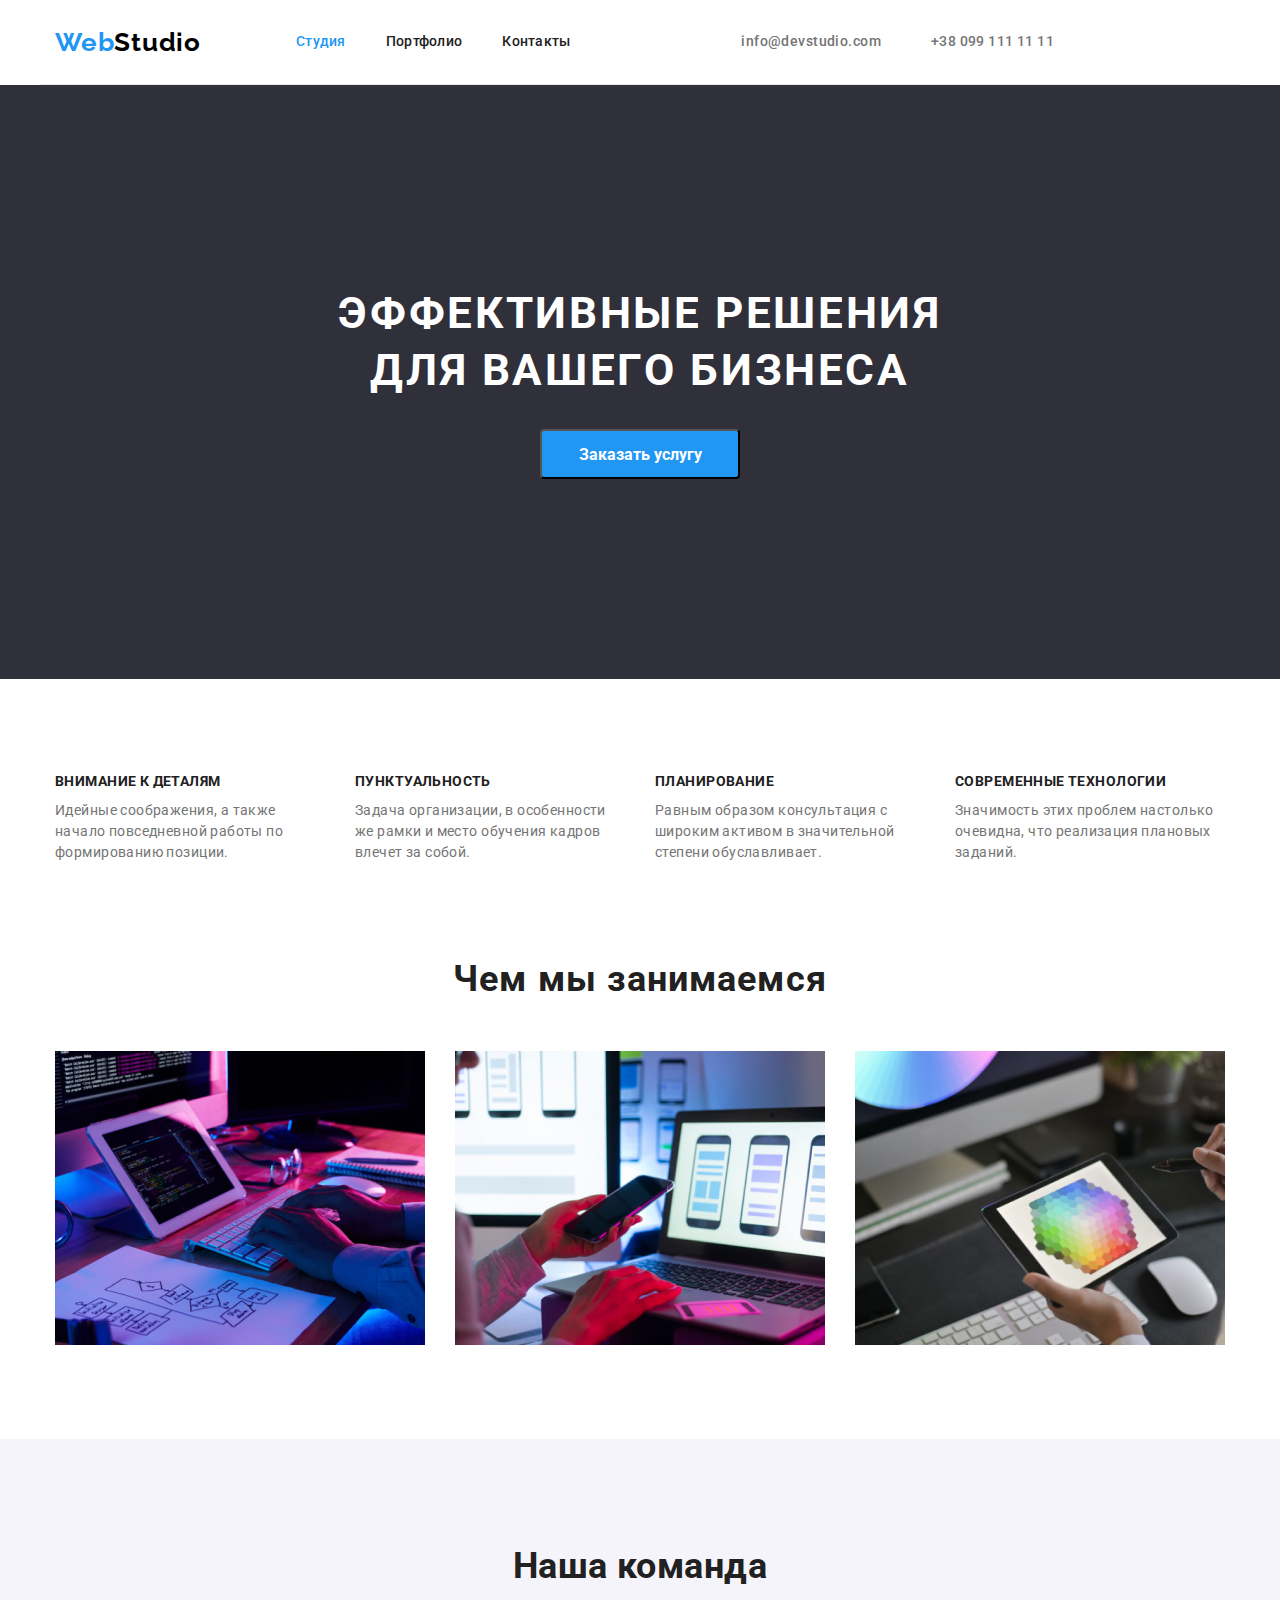
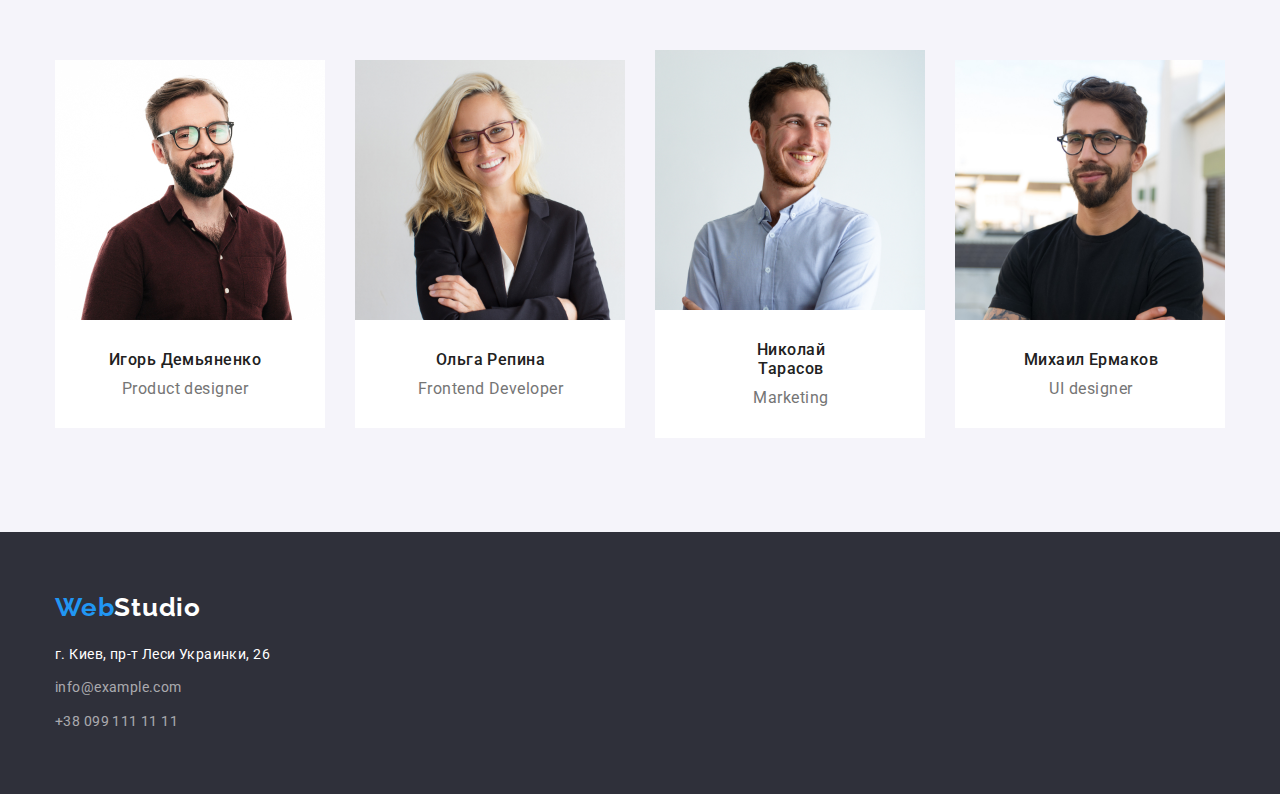
==== index.html @ 10aca10c "FILES" ====
<!DOCTYPE html>
<html lang="ru">
  <head>
    <meta charset="UTF-8" />
    <meta http-equiv="X-UA-Compatible" content="IE=edge" />
    <meta name="viewport" content="width=device-width, initial-scale=1.0" />
    <title>Homework 1</title>
    <link
      href="https://fonts.googleapis.com/css2?family=Raleway:wght@700&family=Roboto:wght@400;500;700;900&display=swap"
      rel="stylesheet"
    />
    <link
      rel="stylesheet"
      href="https://cdnjs.cloudflare.com/ajax/libs/modern-normalize/1.1.0/modern-normalize.min.css"
    />
    <link rel="stylesheet" href="./css/styles.css" />
  </head>

  <body class="page">
    <!--Шапка сайта-->
    <header class="page-header">
      <div class="container header-container">
        <nav class="nav">
          <a href="/" class="logoweb">Web<span class="logostudio">Studio</span></a>
          <ul class="nav-header">
            <li class="nav-item link"><a href="" class="nav-link current">Студия</a></li>
            <li class="nav-item link"><a href="./portfolio.html" class="nav-link">Портфолио</a></li>
            <li class="nav-item link"><a href="" class="nav-link">Контакты</a></li>
          </ul>
        </nav>
        <ul class="nav-container">
          <li class="nav-item-mail">
            <a href="mailto:info@devstudio.com" class="nav-email">info@devstudio.com</a>
          </li>
          <li class="nav-item-tel">
            <a href="tel:+380991111111" class="nav-number">+38 099 111 11 11</a>
          </li>
        </ul>
      </div>
    </header>
    <main>
      <!--<Баннер и кнопка для заказа услуги-->
      <section class="hero">
        <div class="container hero-container">
          <h1 class="hero-title">Эффективные решения для вашего бизнеса</h1>
          <button type="button" class="button-text button">Заказать услугу</button>
        </div>
      </section>

      <!--Наши преймущества-->
      <section class="our-advantages section">
        <div class="container">
          <h2 class="visually-hidden">Наши преймущества</h2>
          <ul class="our-advantages-list">
            <li class="advantages-list-item">
              <h3 class="advantages-title">Внимание к деталям</h3>
              <p>
                Идейные соображения, а также начало повседневной работы по формированию позиции.
              </p>
            </li>
            <li class="advantages-list-item">
              <h3 class="advantages-title">Пунктуальность</h3>
              <p>
                Задача организации, в особенности же рамки и место обучения кадров влечет за собой.
              </p>
            </li>
            <li class="advantages-list-item">
              <h3 class="advantages-title">Планирование</h3>
              <p>
                Равным образом консультация с широким активом в значительной степени обуславливает.
              </p>
            </li>
            <li class="advantages-list-item">
              <h3 class="advantages-title">Современные технологии</h3>
              <p>Значимость этих проблем настолько очевидна, что реализация плановых заданий.</p>
            </li>
          </ul>
        </div>
      </section>

      <!--Чем мы занимаемся-->
      <section class="whatdowedo">
        <div class="container container-whatdowedo">
          <h2 class="whatdowedo-title">Чем мы занимаемся</h2>
          <ul class="whatdowedo-list">
            <li class="whatdowedo-list-item">
              <img src="images/img.jpg" width="370" alt="A person typying on the laptop" />
            </li>
            <li class="whatdowedo-list-item">
              <img src="images/img2.jpg" width="370" alt="A preson looking up the phone" />
            </li>
            <li class="whatdowedo-list-item">
              <img src="images/img3.jpg" width="370" alt="A tablet with a picture" />
            </li>
          </ul>
        </div>
      </section>

      <!--НАША КОММАНДА-->
      <section class="our-team-section section">
        <div class="container">
          <h2 class="our-team-title">Наша команда</h2>
          <ul class="our-team-list">
            <li class="our-team-list-item">
              <img
                src="images/productdesigner.jpg"
                width="270"
                alt="Team member product designer"
              />
              <div class="our-team-list-content-first">
                <h3 class="our-team-members">Игорь Демьяненко</h3>
                <p class="our-team-position">Product designer</p>
              </div>
            </li>
            <li class="our-team-list-item">
              <img
                src="images/frontenddeveloper.jpg"
                width="270"
                alt="Team member Frontend developer"
              />
              <div class="our-team-list-content-second">
                <h3 class="our-team-members">Ольга Репина</h3>
                <p class="our-team-position">Frontend Developer</p>
              </div>
            </li>
            <li class="our-team-list-item">
              <img src="images/marketing.jpg" width="270" alt="Team member for marketing" />
              <div class="our-team-list-content-third">
                <h3 class="our-team-members">Николай Тарасов</h3>
                <p class="our-team-position">Marketing</p>
              </div>
            </li>
            <li class="our-team-list-item">
              <img src="images/uidesigner.jpg" width="270" alt="Team member ui designer" />
              <div class="our-team-list-content-fourth">
                <h3 class="our-team-members">Михаил Ермаков</h3>
                <p class="our-team-position">UI designer</p>
              </div>
            </li>
          </ul>
        </div>
      </section>
    </main>

    <!--Подвал страницы-->
    <footer class="footer">
      <div class="container">
        <a href="/" class="logoweb-footer">Web<span class="logostudiofooter">Studio</span></a>
        <address class="address">
          <p class="address-name">г. Киев, пр-т Леси Украинки, 26</p>
          <a class="address-mail link" href="mailto:info@example.com">info@example.com</a>
          <a class="address-tel link" href="tel:+380991111111">+38 099 111 11 11</a>
        </address>
      </div>
    </footer>
  </body>
</html>
---- css/styles.css ----
:root {
  --primary-text-color: #757575;
  --title-text-color: #212121;
  --accent-color: #2196f3;
  --primary-bg-color: white;
}

h1,
h2,
h3,
h4,
h5,
h6,
p {
  margin-top: 0;
  margin-bottom: 0;
}

ul,
ol {
  padding-left: 0;
  margin-top: 0;
  margin-bottom: 0;
}

.list {
  list-style: none;
}

.link {
  text-decoration: none;
  display: block;
}

img {
  display: block;
}
/* Цвет основного текста: #212121
Вторичный цвет  #757575 
цвет контактов rgba(255, 255, 255, 0.6)
белый цвет: #FFFFFF
акцентный цвет = #2196F3  */
/* цвет фона основной #FFFFFF
цвет фона вторичный #2F303A */
body {
  background-color: #ffffff;
  color: #212121;
  font-family: 'Roboto', sans-serif;
  letter-spacing: 0.03em;
  font-size: 14px;
  line-height: 1.71;
}

ul {
  list-style: none;
}
/* НАЧАЛО ШАПКИ И НАВИГАЦИИ НА САЙТЕ */
.page-header {
  color: var(--primary-bg-color);
}
.logoweb {
  text-decoration: none;
  color: #2196f3;
  font-family: 'Raleway';
  font-size: 26px;
  font-weight: 700;
  line-height: 1.19;
  letter-spacing: 0.03em;
  text-align: left;
  margin-right: 95px;
}

.logostudio {
  color: black;
  text-decoration: none;
  font-weight: 700;
  font-size: 26px;
  line-height: 1.34;
  letter-spacing: 0.03em;
}
.container {
  width: 1200px;
  margin: 0 auto;
  padding-left: 15px;
  padding-right: 15px;
}
.section {
  padding-top: 94px;
  padding-bottom: 94px;
}
.nav {
  display: flex;
  align-items: center;
}
.nav-header {
  display: flex;
  align-items: center;
}

.nav-item {
  padding-top: 30px;
  padding-bottom: 30px;
}
.header-container {
  border-bottom: 1px solid #ececec;
  margin: 0 auto;
}
.header-container {
  display: flex;
  align-items: center;
}

.nav-container {
  display: flex;
}
.nav-header a {
  text-decoration: none;
  color: var(--title-text-color);
  font-weight: 500;
  font-size: 14px;
  line-height: 1.2;
  letter-spacing: 0.02em;
}

.nav-link.current,
.nav-link:hover,
.nav-link:focus {
  color: var(--accent-color);
}
.nav-item:not(:last-child) {
  margin-right: 40px;
}

.nav-container {
  margin: 0 auto;
}
.nav-item-mail {
  margin-right: 50px;
}
.nav-email,
.nav-number {
  text-decoration: none;
  color: var(--primary-text-color);
  font-weight: 500;
}

.nav-email:focus,
.nav-email:hover {
  color: var(--accent-color);
}
.nav-number:focus,
.nav-number:hover {
  color: var(--accent-color);
}
/* ========== КОНЕЦ ШАПКИ И НАВИГАЦИИ НА САЙТЕ============ */

/*======= НАЧАЛО БАННЕРА НА ГЛАВНОЙ СТРАНИЦЕ ==========*/
.hero {
  background-color: #2f303a;
  padding-top: 200px;
  padding-bottom: 200px;
}
.hero-container {
  background-color: #2f303a;
  display: flex;
  align-items: center;
  flex-direction: column;
}
.hero-title {
  color: #ffffff;
  background-color: #2f303a;
  font-size: 44px;
  line-height: 1.3;
  text-align: center;
  letter-spacing: 0.06em;
  text-transform: uppercase;
  max-width: 670px;
  margin: 0 auto 30px;
}
.button {
  display: block;
  margin: 0 auto;
}
.button {
  border-radius: 4px;
  padding: 10px 32px;
  box-sizing: border-box;
  width: 200px;
  height: 50px;
  text-align: center;
}
.button,
.button-text {
  font-family: inherit;
  color: white;
  background-color: var(--accent-color);
  font-weight: bold;
  font-size: 16px;
  line-height: 1.8;
  cursor: pointer;
}

/* ==========КОНЕЦ БАННЕРА НА ГЛАВНОЙ СТРАНИЦЕ ==================*/

/*========= НАШИ ПРЕЙМУЩЕСТВА НАЧАЛО РАЗДЕЛА =================*/
.visually-hidden {
  position: absolute;
  width: 1px;
  height: 1px;
  margin: -1px;
  border: 0;
  padding: 0;
  white-space: nowrap;
  clip-path: inset(100%);
  clip: rect(0 0 0 0);
  overflow: hidden;
}

.our-advantages {
  display: flex;
  align-items: center;
  padding-bottom: 95px;
  padding-top: 95px;
}
.our-advantages-list {
  display: flex;
  align-items: center;
  margin-left: -30px;
  margin-top: -30px;
}
.advantages-list-item {
  width: calc((100% - 90px) / 4);
  margin-left: 30px;
  margin-top: 30px;
}
.advantages-list-item:last-child {
  margin-right: 0;
}

.advantages-title {
  margin-bottom: 10px;
  font-weight: bold;
  font-size: 14px;
  line-height: 1.14;
  letter-spacing: 0.03em;
  text-transform: uppercase;
}

.our-advantages-list p {
  font-size: 14px;
  line-height: 1.5;
  letter-spacing: 0.03em;
  color: var(--primary-text-color);
}
/* =========НАШИ ПРЕЙМУЩЕСТВА КОНЕЦ РАЗДЕЛА ===========*/

/* =====ЧЕМ МЫ ЗАНИМАЕМСЯ НА ГЛАВНОЙ СТРАНИЦЕ========= */
.whatdowedo {
  padding-bottom: 94px;
}
.whatdowedo-title {
  font-weight: 700;
  font-size: 36px;
  line-height: 1.2;
  letter-spacing: 0.03em;
}
.whatdowedo-title {
  text-align: center;
  margin: 0 auto;
  margin-bottom: 50px;
}

.whatdowedo-list {
  display: flex;
  align-items: center;
  margin-left: -30px;
  margin-top: -30px;
}
.whatdowedo-list-item {
  width: calc((100% - 60px) / 3);
  margin-left: 30px;
  margin-top: 30px;
}
/*========== ЧЕМ МЫ ЗАНИМАЕМСЯ КОНЕЦ =========*/

/*============== НАША КОММАНДА НАЧАЛО (НА ГЛАВНОЙ СТРАНИЦЕ)========== */
.our-team-section {
  background-color: #f5f4fa;
}
.our-team-title {
  text-align: center;
}
.our-team-title {
  color: #212121;
  font-style: normal;
  font-weight: bold;
  font-size: 36px;
  line-height: 1.85;
  margin-bottom: 50px;
}
.our-team-list {
  display: flex;
  align-items: center;
  margin-left: -30px;
  margin-top: -30px;
}
.our-team-list-item {
  width: calc((100% - 60px) / 4);
  margin-left: 30px;
  margin-top: 30px;
}
.our-team-members {
  font-weight: 500;
  font-size: 16px;
  line-height: 1.2;
  letter-spacing: 0.03em;
  margin-bottom: 10px;
}

.our-team-position {
  font-weight: normal;
  font-size: 16px;
  line-height: 1.2;
  letter-spacing: 0.03em;
  color: var(--primary-text-color);
}
.our-team-list-content-first,
.our-team-list-content-second,
.our-team-list-content-third,
.our-team-list-content-fourth {
  text-align: center;
  background-color: #ffffff;
}
.our-team-list-content-first {
  padding-top: 30px;
  padding-right: 60px;
  padding-bottom: 30px;
  padding-left: 50px;
}
.our-team-list-content-second {
  padding-top: 30px;
  padding-right: 61px;
  padding-bottom: 30px;
  padding-left: 62px;
}
.our-team-list-content-third {
  padding-top: 30px;
  padding-right: 65px;
  padding-bottom: 30px;
  padding-left: 67px;
}
.our-team-list-content-fourth {
  padding-top: 30px;
  padding-right: 65px;
  padding-bottom: 30px;
  padding-left: 67px;
}
/*  =======РАЗДЕЛ НАША КОМАНДА КОНЕЦ (НА ГЛАВНОЙ СТРАНИЦЕ)======== */

/* -=========ФИЛЬТР НА СТРАНИЦЕ ПОРТФОЛИО НАЧАЛО =========*/
.work-examples .button-text-examples {
  font-family: inherit;
  background-color: #f5f4fa;
  color: #212121;
  font-weight: 500;
  font-size: 16px;
  line-height: 1.62;
  letter-spacing: 0.03em;
}
.work-examples .button-text-examples:hover {
  background-color: var(--accent-color);
  color: white;
}

.work-examples-container {
  display: flex;
}
.work-examples-container {
  justify-content: center;
  margin-bottom: 50px;
}

.button-examples-item {
  display: block;
}

.button-examples-item:not(:last-child) {
  margin-right: 8px;
}
.button-text-examples {
  padding: 6px 22px;
  border-radius: 4px;
  color: #212121;
}

button {
  box-sizing: border-box;
}
.buttons-list,
.button-examples-item {
  display: block;
}

.button-web {
  padding: 73px 38px;
}
/* ============ ФИЛЬТР В ПОРТФОЛИО КОНЕЦ=========== */

/* =========ПРИМЕРЫ РАБОТ В ПОРТФОЛИО =========*/
.work-examples h2 {
  font-style: normal;
  font-weight: bold;
  font-size: 18px;
  line-height: 2;
}
.work-examples p {
  color: #757575;
  font-size: 16px;
  line-height: 1.8;
}

.work-examples-content {
  padding: 20px 30px;
  border-bottom: 1px solid #eeeeee;
  border-right: 1px solid #eeeeee;
  border-left: 1px solid #eeeeee;
}
.work-examples {
  display: flex;
  flex-wrap: wrap;
}
.work-examples-list-item {
  margin-right: 30px;
}
.work-examples-list-item:nth-child(3n + 3) {
  margin-right: 0;
}
.work-examples-list-item {
  margin-bottom: 30px;
}
.work-examples-list-item:nth-last-child(-n + 3) {
  margin-bottom: 0;
}
/* =========КОНЕЦ ПРИМЕРОВ РАБОТ В ПОРТФОЛИО============== */

/* =======ФУТЕР НА ГЛАВНОЙ СТРАНИЦУ И ПОРТФОЛИО======= */
.footer {
  background-color: #2f303a;
  font-style: normal;
  padding-top: 60px;
  padding-bottom: 60px;
}

.logoweb-footer {
  text-decoration: none;
  color: #2196f3;
  font-family: 'Raleway';
  font-size: 26px;
  font-weight: 700;
  line-height: 1.19;
  letter-spacing: 0.03em;
}
.logoweb-footer {
  margin-bottom: 20px;
}
.logostudiofooter {
  color: white;
  text-decoration: none;
  font-weight: 700;
  font-size: 26px;
  line-height: 35, 96px;
  letter-spacing: 0.03em;
}
.footer-list {
  list-style: none;
}
.address-name {
  max-width: 232px;
  color: white;
  font-style: normal;
  font-weight: normal;
  font-size: 14px;
  line-height: 1.71;
  margin-bottom: 10px;
}

.address-mail,
.address-tel {
  display: block;
}
.logoweb-footer {
  display: block;
}
.address-mail {
  margin-bottom: 10px;
}
.address-mail,
.address-tel {
  text-decoration: none;
  font-style: normal;
  color: rgba(255, 255, 255, 0.6);
  font-weight: 400;
  font-size: 14px;
  line-height: 1.71;
  letter-spacing: 0.03em;
}
/* =======КОНЕЦ ФУТЕРА======== */
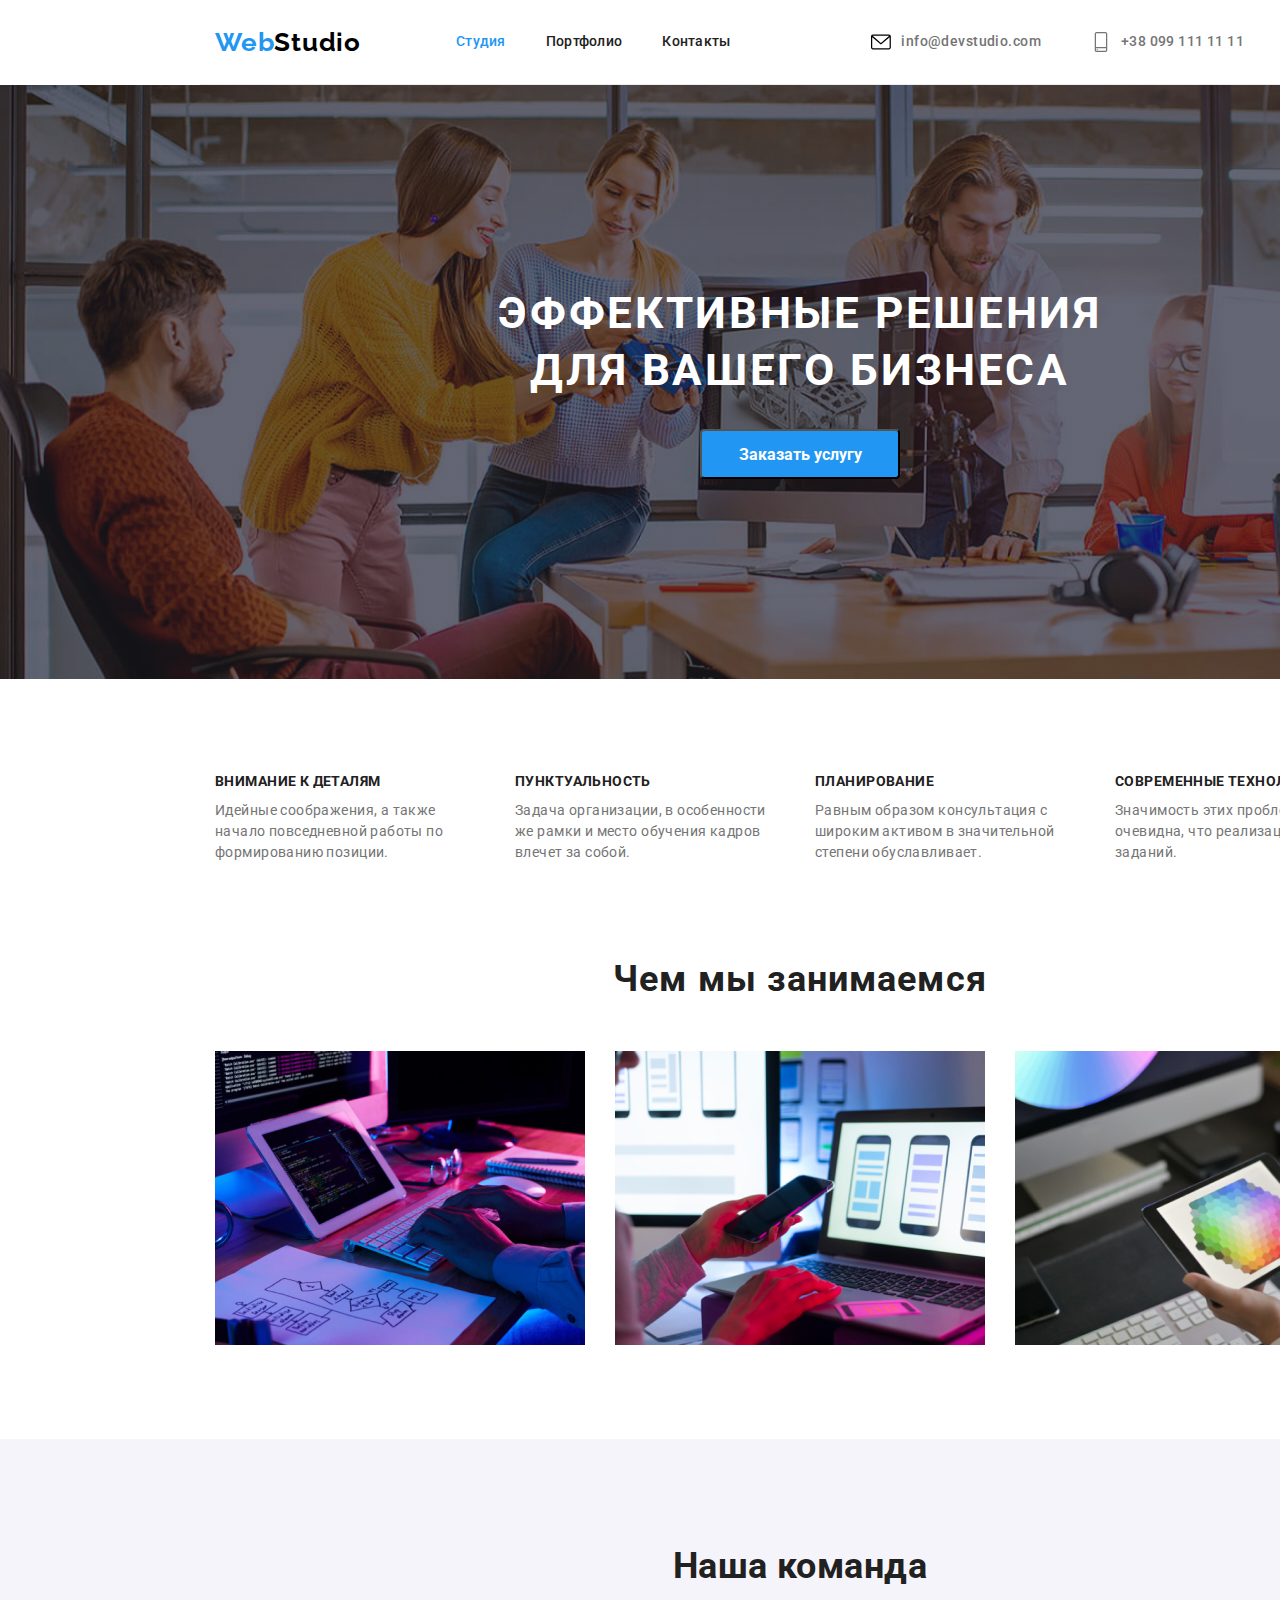
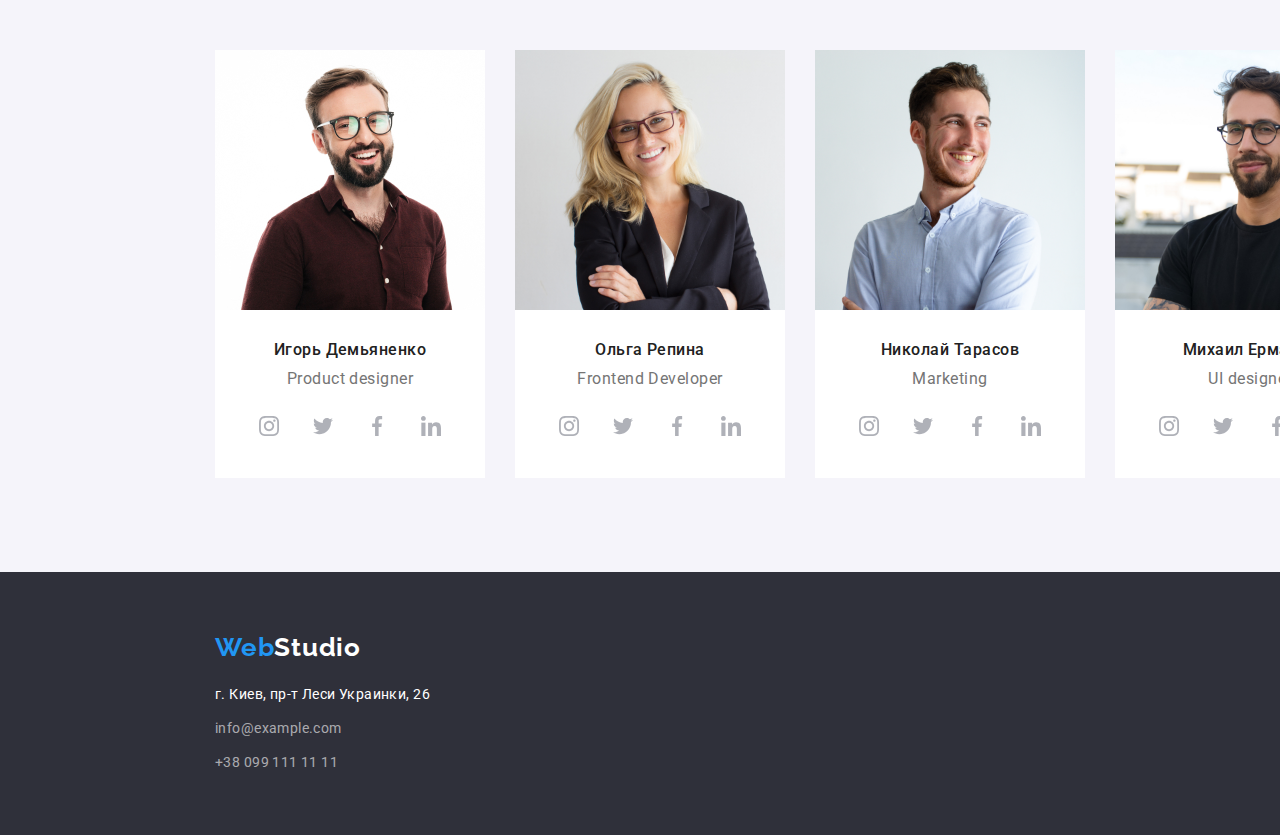
==== commit 3353a305: "first" ====
--- a/index.html
+++ b/index.html
@@ -30,9 +30,18 @@
         </nav>
         <ul class="nav-container">
           <li class="nav-item-mail">
+            <a href="" class="nav-mail-link link">
+              <svg class="nav-mail-icon" width="20" height="20">
+                <use href="./images/icons.svg#icon-envelope"></use>
+              </svg>
             <a href="mailto:info@devstudio.com" class="nav-email">info@devstudio.com</a>
           </li>
           <li class="nav-item-tel">
+            <a href="" class="nav-tel-link link">
+              <svg class="nav-tel-icon" width="20" height="20">
+                <use href="./images/icons.svg#icon-smartphone"></use>
+              </svg>
+            </a>
             <a href="tel:+380991111111" class="nav-number">+38 099 111 11 11</a>
           </li>
         </ul>
@@ -110,6 +119,36 @@
               <div class="our-team-list-content-first">
                 <h3 class="our-team-members">Игорь Демьяненко</h3>
                 <p class="our-team-position">Product designer</p>
+                <ul class="social-list list">
+                  <li class="social-list-items">
+                    <a href="" class="social-list-link link">
+                      <svg class="social-list-icon" width="20" height="20">
+                        <use href="./images/icons.svg#instagram"></use>
+                      </svg>
+                    </a>
+                  </li>
+                  <li class="social-list-items">
+                    <a href="" class="social-list-link link">
+                      <svg class="social-list-icon" width="20" height="20">
+                        <use href="./images/icons.svg#twitter"></use>
+                      </svg>
+                    </a>
+                  </li>
+                  <li class="social-list-items">
+                    <a href="" class="social-list-link link">
+                      <svg class="social-list-icon" width="20" height="20">
+                        <use href="./images/icons.svg#facebook"></use>
+                      </svg>
+                    </a>
+                  </li>
+                  <li class="social-list-items">
+                    <a href="" class="social-list-link link">
+                      <svg class="social-list-icon" width="20" height="20">
+                        <use href="./images/icons.svg#linkedin"></use>
+                      </svg>
+                    </a>
+                  </li>
+                </ul>
               </div>
             </li>
             <li class="our-team-list-item">
@@ -121,6 +160,36 @@
               <div class="our-team-list-content-second">
                 <h3 class="our-team-members">Ольга Репина</h3>
                 <p class="our-team-position">Frontend Developer</p>
+                <ul class="social-list list">
+                  <li class="social-list-items">
+                    <a href="" class="social-list-link link">
+                      <svg class="social-list-icon" width="20" height="20">
+                        <use href="./images/icons.svg#instagram"></use>
+                      </svg>
+                    </a>
+                  </li>
+                  <li class="social-list-items">
+                    <a href="" class="social-list-link link">
+                      <svg class="social-list-icon" width="20" height="20">
+                        <use href="./images/icons.svg#twitter"></use>
+                      </svg>
+                    </a>
+                  </li>
+                  <li class="social-list-items">
+                    <a href="" class="social-list-link link">
+                      <svg class="social-list-icon" width="20" height="20">
+                        <use href="./images/icons.svg#facebook"></use>
+                      </svg>
+                    </a>
+                  </li>
+                  <li class="social-list-items">
+                    <a href="" class="social-list-link link">
+                      <svg class="social-list-icon" width="20" height="20">
+                        <use href="./images/icons.svg#linkedin"></use>
+                      </svg>
+                    </a>
+                  </li>
+                </ul>
               </div>
             </li>
             <li class="our-team-list-item">
@@ -128,6 +197,36 @@
               <div class="our-team-list-content-third">
                 <h3 class="our-team-members">Николай Тарасов</h3>
                 <p class="our-team-position">Marketing</p>
+                <ul class="social-list list">
+                  <li class="social-list-items">
+                    <a href="" class="social-list-link link">
+                      <svg class="social-list-icon" width="20" height="20">
+                        <use href="./images/icons.svg#instagram"></use>
+                      </svg>
+                    </a>
+                  </li>
+                  <li class="social-list-items">
+                    <a href="" class="social-list-link link">
+                      <svg class="social-list-icon" width="20" height="20">
+                        <use href="./images/icons.svg#twitter"></use>
+                      </svg>
+                    </a>
+                  </li>
+                  <li class="social-list-items">
+                    <a href="" class="social-list-link link">
+                      <svg class="social-list-icon" width="20" height="20">
+                        <use href="./images/icons.svg#facebook"></use>
+                      </svg>
+                    </a>
+                  </li>
+                  <li class="social-list-items">
+                    <a href="" class="social-list-link link">
+                      <svg class="social-list-icon" width="20" height="20">
+                        <use href="./images/icons.svg#linkedin"></use>
+                      </svg>
+                    </a>
+                  </li>
+                </ul>
               </div>
             </li>
             <li class="our-team-list-item">
@@ -135,6 +234,36 @@
               <div class="our-team-list-content-fourth">
                 <h3 class="our-team-members">Михаил Ермаков</h3>
                 <p class="our-team-position">UI designer</p>
+                <ul class="social-list list">
+                  <li class="social-list-items">
+                    <a href="" class="social-list-link link">
+                      <svg class="social-list-icon" width="20" height="20">
+                        <use href="./images/icons.svg#instagram"></use>
+                      </svg>
+                    </a>
+                  </li>
+                  <li class="social-list-items">
+                    <a href="" class="social-list-link link">
+                      <svg class="social-list-icon" width="20" height="20">
+                        <use href="./images/icons.svg#twitter"></use>
+                      </svg>
+                    </a>
+                  </li>
+                  <li class="social-list-items">
+                    <a href="" class="social-list-link link">
+                      <svg class="social-list-icon" width="20" height="20">
+                        <use href="./images/icons.svg#facebook"></use>
+                      </svg>
+                    </a>
+                  </li>
+                  <li class="social-list-items">
+                    <a href="" class="social-list-link link">
+                      <svg class="social-list-icon" width="20" height="20">
+                        <use href="./images/icons.svg#linkedin"></use>
+                      </svg>
+                    </a>
+                  </li>
+                </ul>
               </div>
             </li>
           </ul>
--- a/css/styles.css
+++ b/css/styles.css
@@ -137,6 +137,34 @@
 .nav-item-mail {
   margin-right: 50px;
 }
+.nav-item-mail,
+.nav-item-tel {
+  display: flex;
+  align-items: center;
+}
+.nav-mail-link {
+  display: flex;
+  align-items: center;
+}
+.nav-tel-link {
+  display: flex;
+  align-items: center;
+}
+.nav-mail-link,
+.nav-tel-link {
+  margin-right: 10px;
+}
+
+.nav-mail-link:hover,
+.nav-tel-link:focus {
+  fill: var(--accent-color);
+}
+
+.nav-tel-icon,
+.nav-tel-icon {
+  fill: #757575;
+}
+
 .nav-email,
 .nav-number {
   text-decoration: none;
@@ -155,20 +183,26 @@
 /* ========== КОНЕЦ ШАПКИ И НАВИГАЦИИ НА САЙТЕ============ */
 
 /*======= НАЧАЛО БАННЕРА НА ГЛАВНОЙ СТРАНИЦЕ ==========*/
+.page {
+  width: 1600px;
+  margin: 0 auto;
+}
 .hero {
-  background-color: #2f303a;
+  background-color: #c4c4c4;
   padding-top: 200px;
   padding-bottom: 200px;
+  background-image: linear-gradient(rgba(47, 48, 58, 0.4), rgba(47, 48, 58, 0.4)),
+    url('../images/hero/herobackground.jpg');
+  background-size: cover;
 }
 .hero-container {
-  background-color: #2f303a;
   display: flex;
   align-items: center;
   flex-direction: column;
 }
 .hero-title {
   color: #ffffff;
-  background-color: #2f303a;
+
   font-size: 44px;
   line-height: 1.3;
   text-align: center;
@@ -323,6 +357,7 @@
   line-height: 1.2;
   letter-spacing: 0.03em;
   color: var(--primary-text-color);
+  margin-bottom: 16px;
 }
 .our-team-list-content-first,
 .our-team-list-content-second,
@@ -333,28 +368,54 @@
 }
 .our-team-list-content-first {
   padding-top: 30px;
-  padding-right: 60px;
+  padding-right: 32px;
   padding-bottom: 30px;
-  padding-left: 50px;
+  padding-left: 32px;
 }
 .our-team-list-content-second {
   padding-top: 30px;
-  padding-right: 61px;
+  padding-right: 32px;
   padding-bottom: 30px;
-  padding-left: 62px;
+  padding-left: 32px;
 }
 .our-team-list-content-third {
   padding-top: 30px;
-  padding-right: 65px;
+  padding-right: 32px;
   padding-bottom: 30px;
-  padding-left: 67px;
+  padding-left: 32px;
 }
 .our-team-list-content-fourth {
   padding-top: 30px;
-  padding-right: 65px;
+  padding-right: 32px;
   padding-bottom: 30px;
-  padding-left: 67px;
-}
+  padding-left: 32px;
+}
+.social-list-link:hover,
+.social-list-link:focus {
+  background-color: var(--accent-color);
+}
+.social-list-icon {
+  fill: #afb1b8;
+}
+.social-list-link:hover > .social-list-icon,
+.social-list-link:focus > .social-list-icon {
+  fill: white;
+}
+
+.social-list {
+  display: flex;
+  justify-content: space-between;
+}
+.social-list-link {
+  display: flex;
+  justify-content: center;
+  align-items: center;
+  width: 44px;
+  height: 44px;
+  border-radius: 50%;
+  background-color: var(--primary-bg-color);
+}
+
 /*  =======РАЗДЕЛ НАША КОМАНДА КОНЕЦ (НА ГЛАВНОЙ СТРАНИЦЕ)======== */
 
 /* -=========ФИЛЬТР НА СТРАНИЦЕ ПОРТФОЛИО НАЧАЛО =========*/
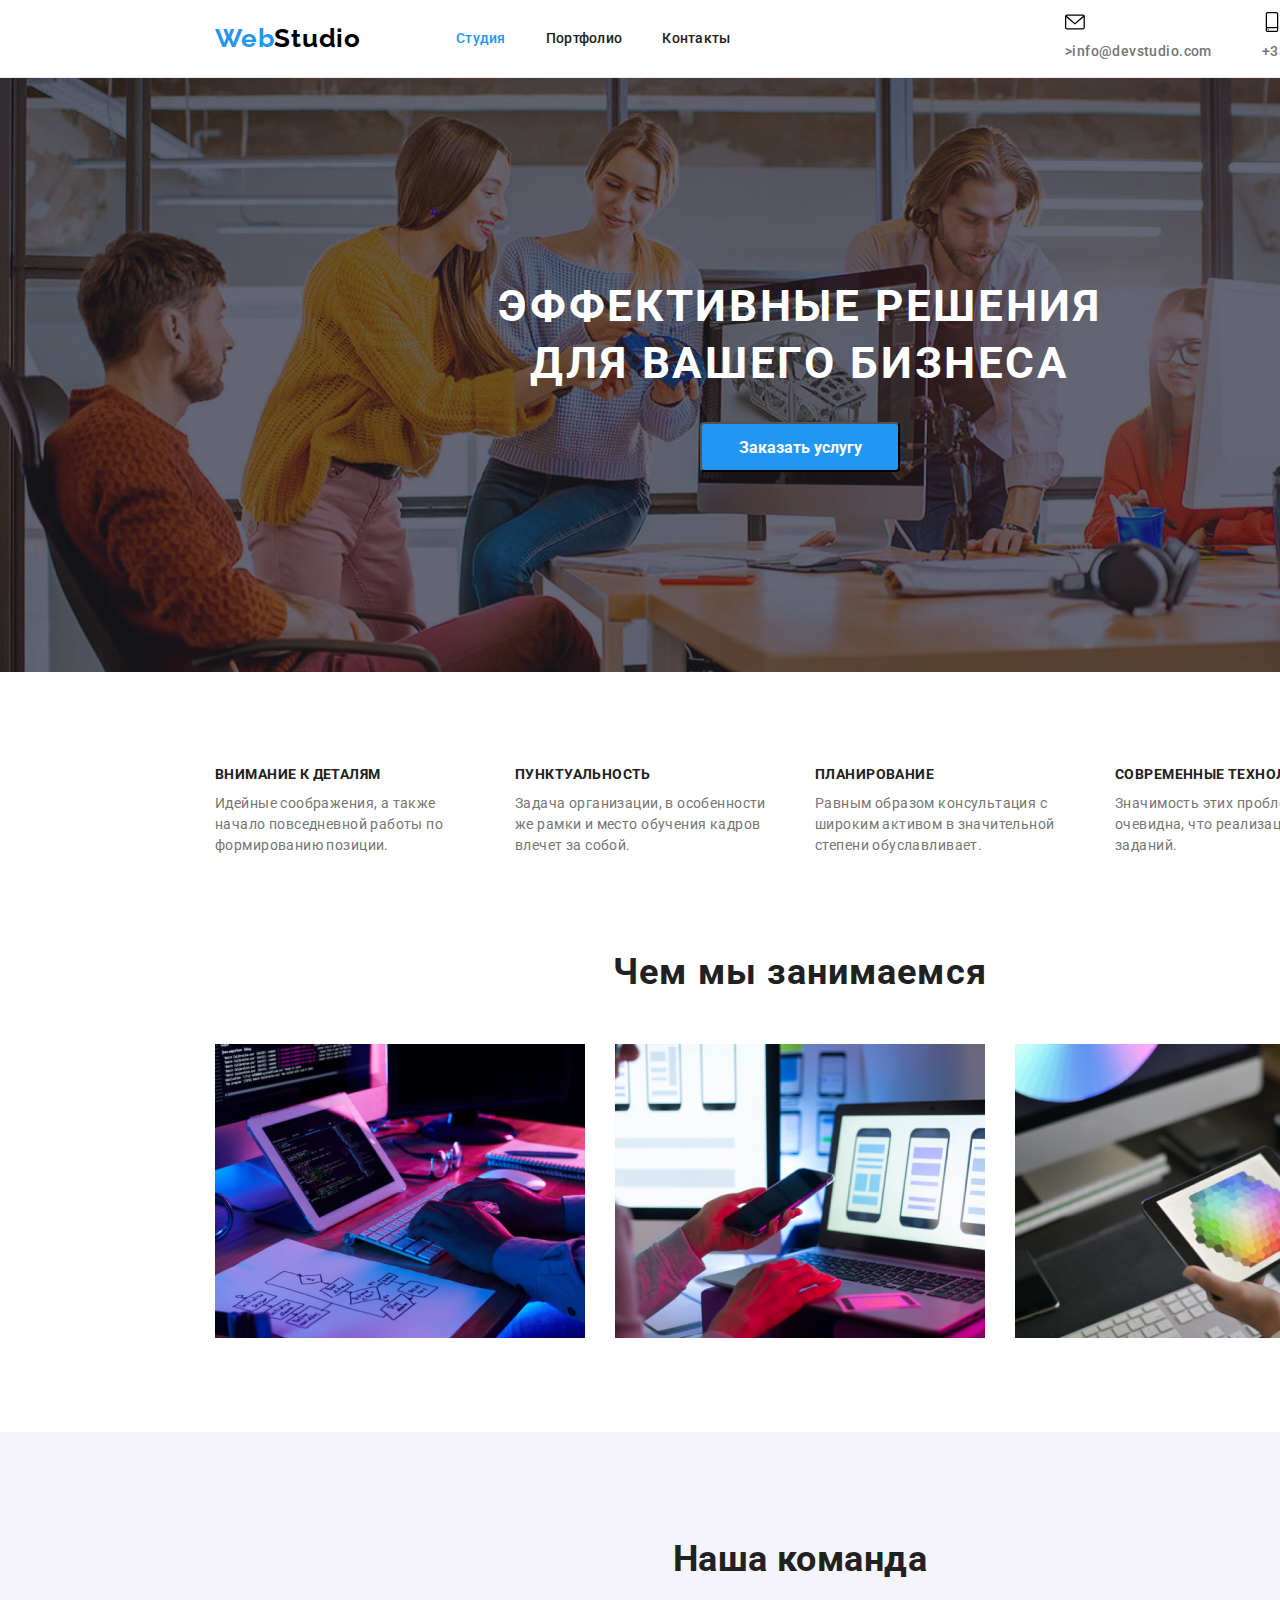
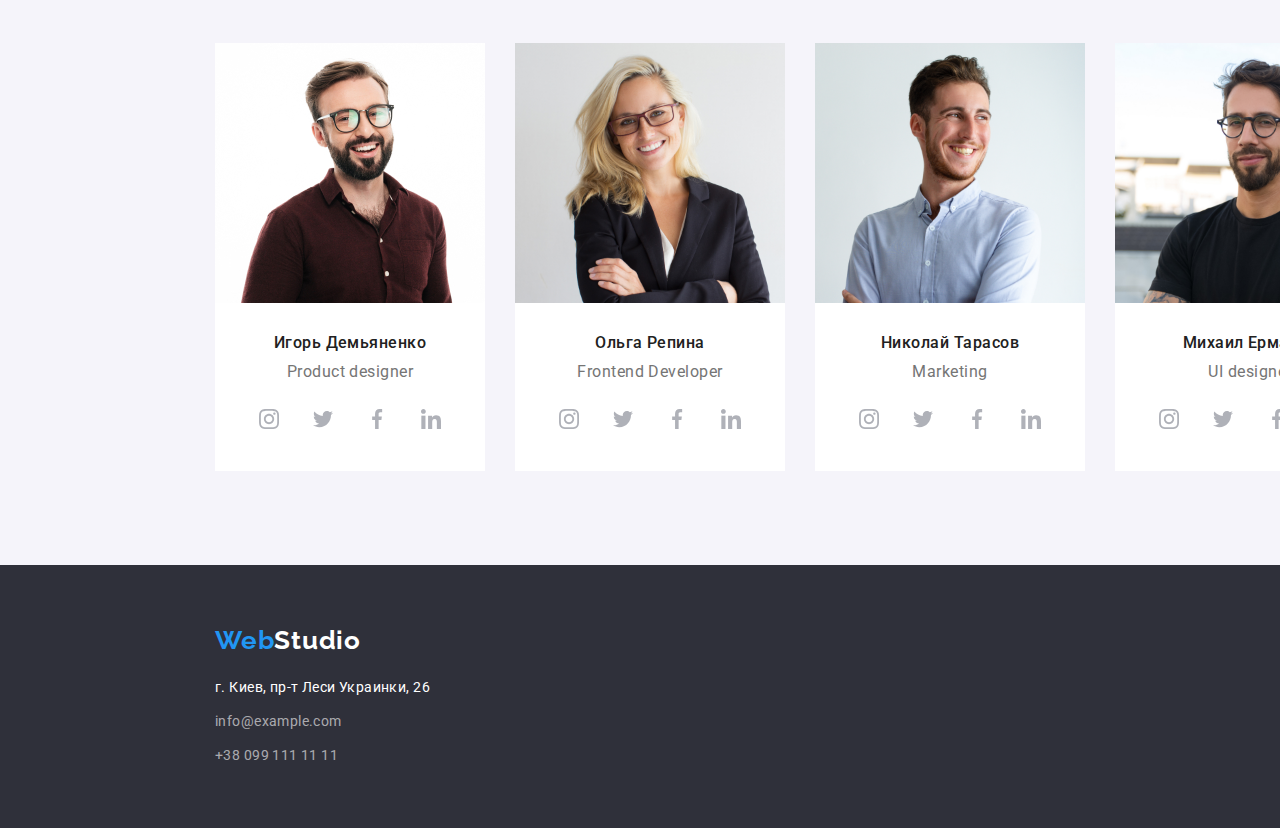
==== commit 5175463e: "nah" ====
--- a/index.html
+++ b/index.html
@@ -30,11 +30,15 @@
         </nav>
         <ul class="nav-container">
           <li class="nav-item-mail">
-            <a href="" class="nav-mail-link link">
-              <svg class="nav-mail-icon" width="20" height="20">
+            <!-- <a href="" class="nav-mail-link link" > -->
+            <svg class="nav-mail-icon" width="20" height="20">
                 <use href="./images/icons.svg#icon-envelope"></use>
               </svg>
-            <a href="mailto:info@devstudio.com" class="nav-email">info@devstudio.com</a>
+            <a href="mailto:info@devstudio.com" class="nav-email nav-mail-link link"
+                        <svg class="nav-mail-icon" width="20" height="20">
+                <use href="./images/icons.svg#icon-envelope"></use>
+              </svg>
+              >info@devstudio.com</a>
           </li>
           <li class="nav-item-tel">
             <a href="" class="nav-tel-link link">
--- a/css/styles.css
+++ b/css/styles.css
@@ -55,9 +55,19 @@
   list-style: none;
 }
 /* НАЧАЛО ШАПКИ И НАВИГАЦИИ НА САЙТЕ */
+
 .page-header {
   color: var(--primary-bg-color);
-}
+  margin: 0 auto;
+  padding-left: 15px;
+  padding-right: 15px;
+  /* width: 1200px; */
+  border-bottom: 1px solid #ececec;
+}
+/* .page-header {
+  display: flex;
+  justify-content: flex-end;
+} */
 .logoweb {
   text-decoration: none;
   color: #2196f3;
@@ -97,21 +107,23 @@
   align-items: center;
 }
 
-.nav-item {
+.nav-link {
+  display: block;
   padding-top: 30px;
   padding-bottom: 30px;
 }
 .header-container {
-  border-bottom: 1px solid #ececec;
-  margin: 0 auto;
-}
+  width: 1200px;
+}
+
 .header-container {
   display: flex;
-  align-items: center;
+  justify-content: space-between;
 }
 
 .nav-container {
   display: flex;
+  align-items: center;
 }
 .nav-header a {
   text-decoration: none;
@@ -131,47 +143,15 @@
   margin-right: 40px;
 }
 
-.nav-container {
-  margin: 0 auto;
+.nav-email,
+.nav-number {
+  text-decoration: none;
+  color: var(--primary-text-color);
+  font-weight: 500;
 }
 .nav-item-mail {
   margin-right: 50px;
 }
-.nav-item-mail,
-.nav-item-tel {
-  display: flex;
-  align-items: center;
-}
-.nav-mail-link {
-  display: flex;
-  align-items: center;
-}
-.nav-tel-link {
-  display: flex;
-  align-items: center;
-}
-.nav-mail-link,
-.nav-tel-link {
-  margin-right: 10px;
-}
-
-.nav-mail-link:hover,
-.nav-tel-link:focus {
-  fill: var(--accent-color);
-}
-
-.nav-tel-icon,
-.nav-tel-icon {
-  fill: #757575;
-}
-
-.nav-email,
-.nav-number {
-  text-decoration: none;
-  color: var(--primary-text-color);
-  font-weight: 500;
-}
-
 .nav-email:focus,
 .nav-email:hover {
   color: var(--accent-color);
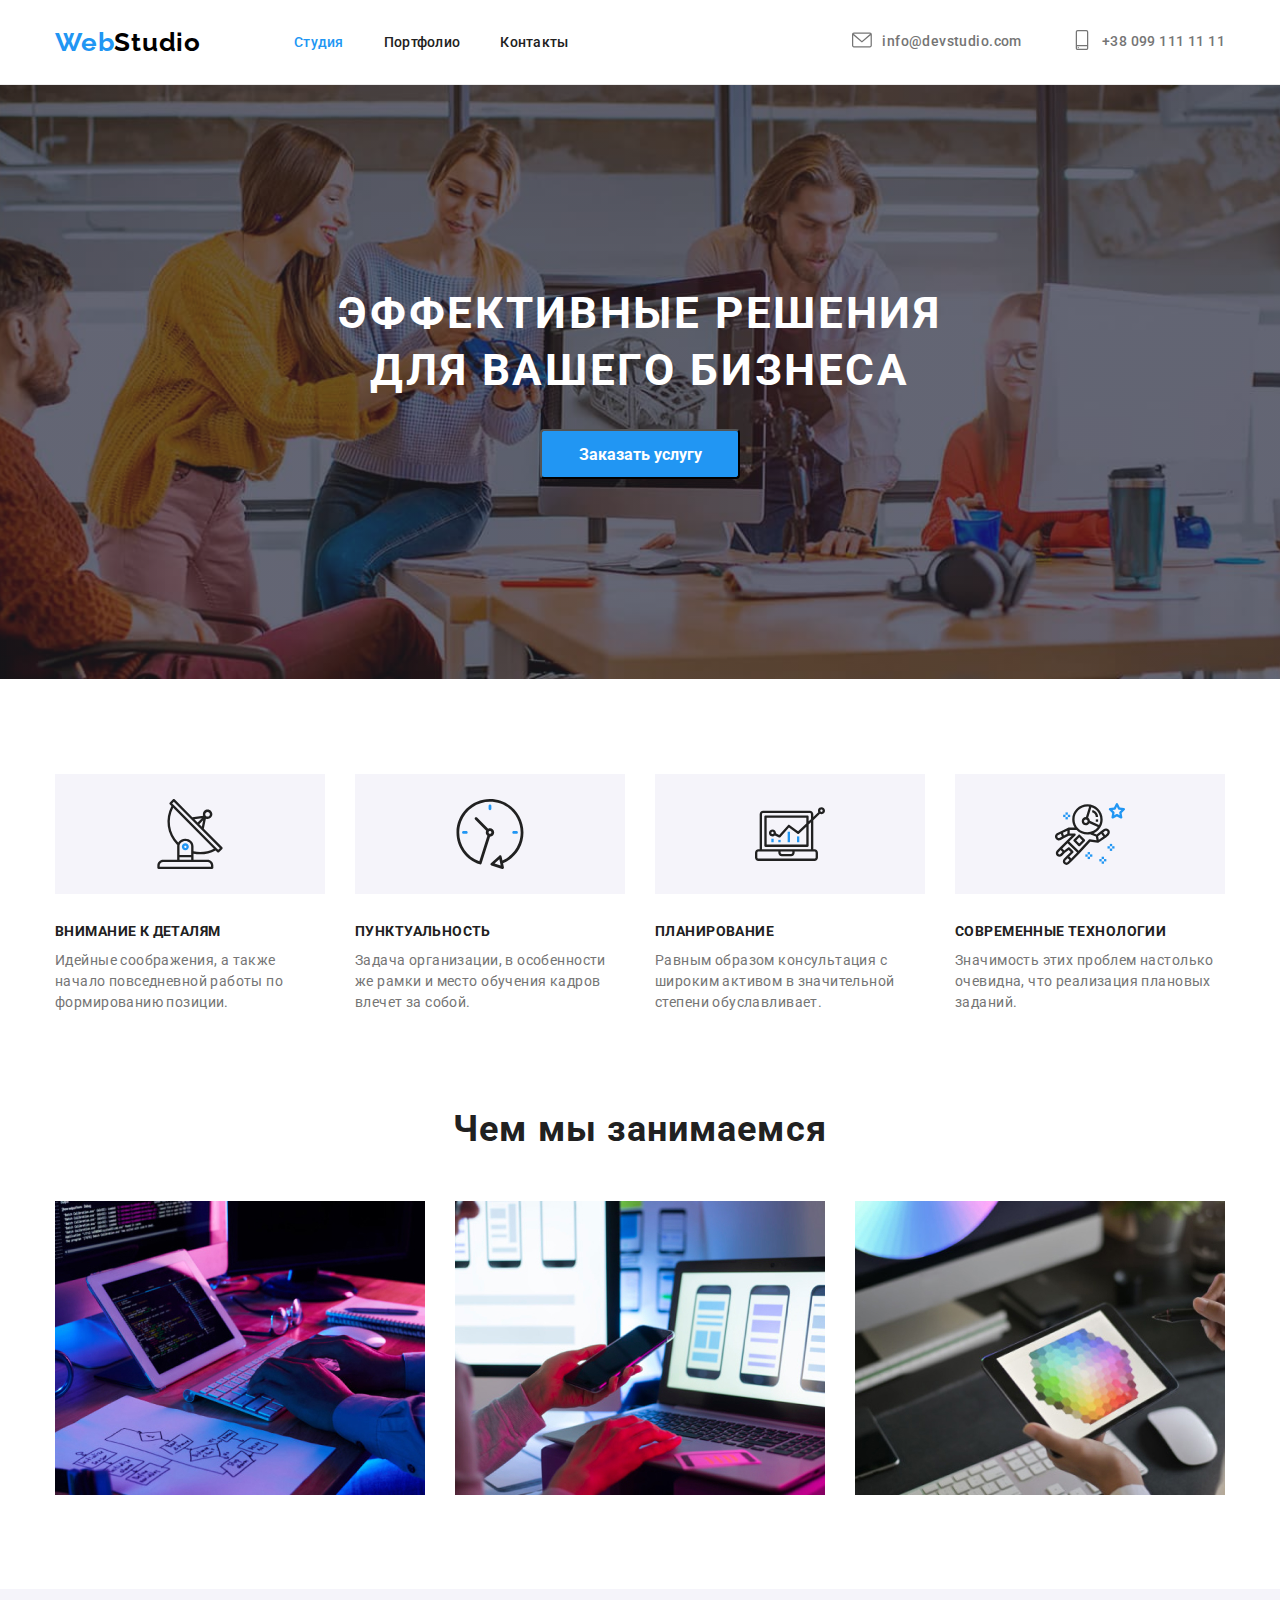
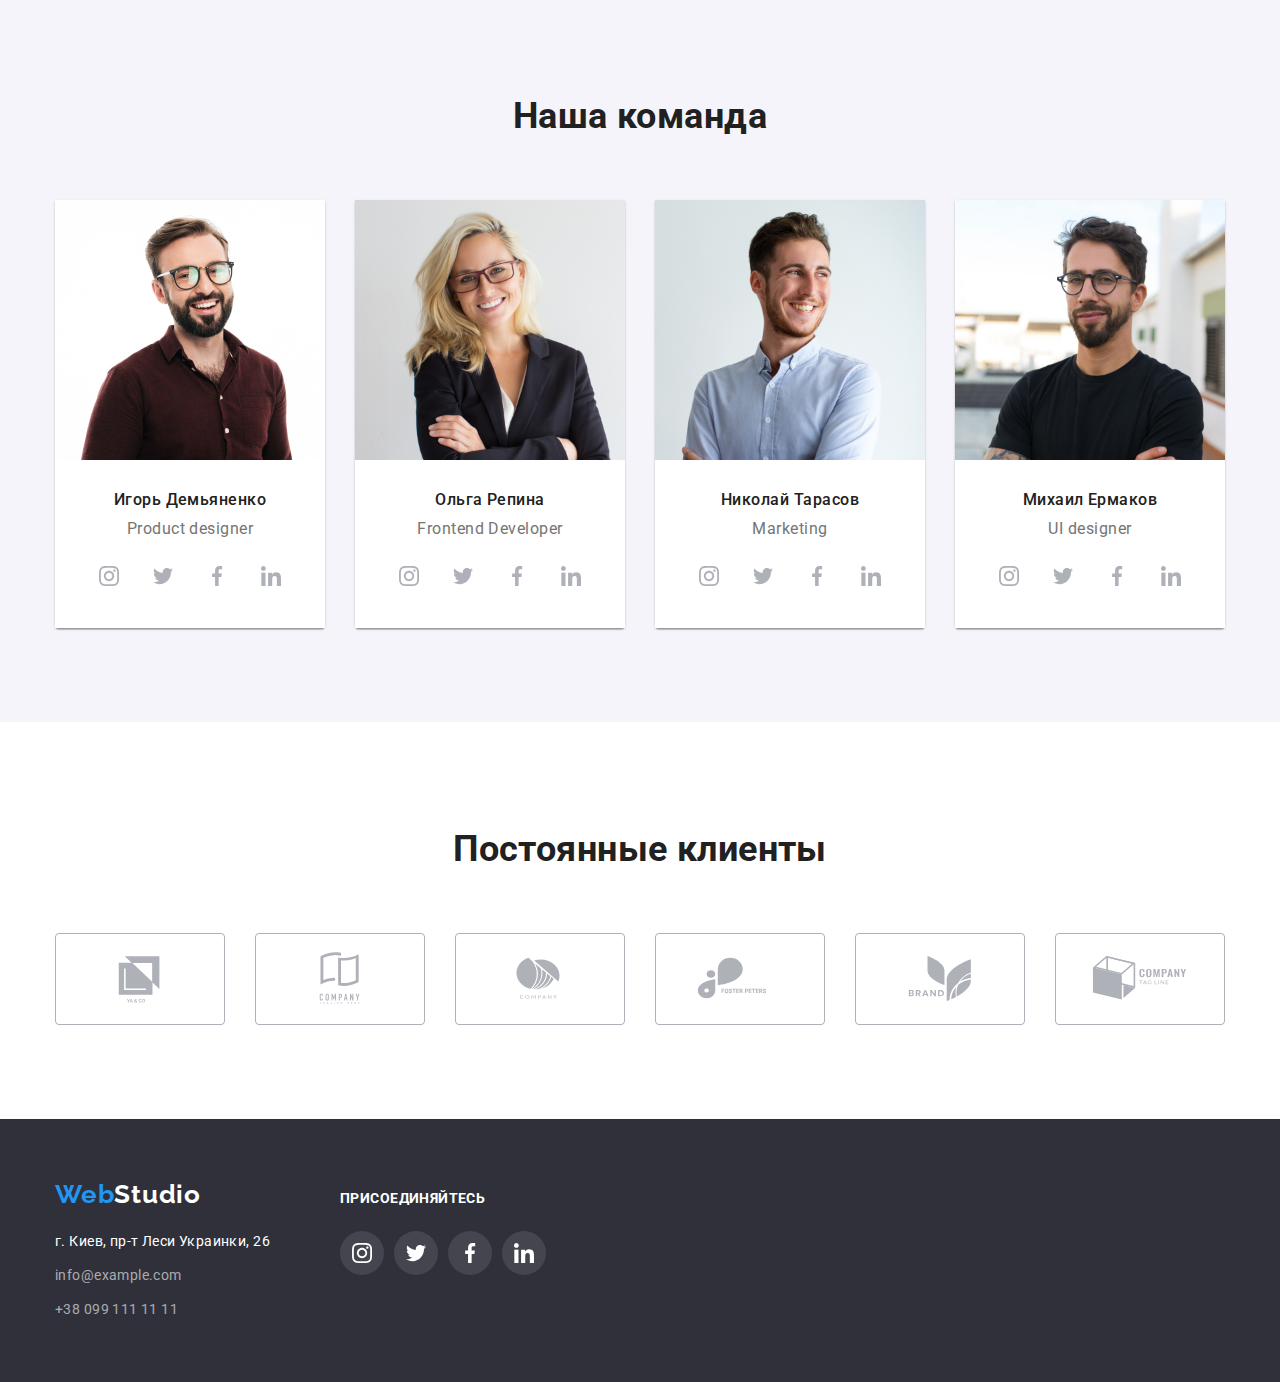
==== commit aa943405: "very final" ====
--- a/index.html
+++ b/index.html
@@ -20,8 +20,8 @@
     <!--Шапка сайта-->
     <header class="page-header">
       <div class="container header-container">
+        <a href="/" class="logoweb">Web<span class="logostudio">Studio</span></a>
         <nav class="nav">
-          <a href="/" class="logoweb">Web<span class="logostudio">Studio</span></a>
           <ul class="nav-header">
             <li class="nav-item link"><a href="" class="nav-link current">Студия</a></li>
             <li class="nav-item link"><a href="./portfolio.html" class="nav-link">Портфолио</a></li>
@@ -30,31 +30,27 @@
         </nav>
         <ul class="nav-container">
           <li class="nav-item-mail">
-            <!-- <a href="" class="nav-mail-link link" > -->
-            <svg class="nav-mail-icon" width="20" height="20">
+            <a href="mailto:info@devstudio.com" class="nav-link link">
+              <svg class="nav-icon" width="20" height="20">
                 <use href="./images/icons.svg#icon-envelope"></use>
               </svg>
-            <a href="mailto:info@devstudio.com" class="nav-email nav-mail-link link"
-                        <svg class="nav-mail-icon" width="20" height="20">
-                <use href="./images/icons.svg#icon-envelope"></use>
-              </svg>
-              >info@devstudio.com</a>
+              info@devstudio.com
+            </a>
           </li>
           <li class="nav-item-tel">
-            <a href="" class="nav-tel-link link">
-              <svg class="nav-tel-icon" width="20" height="20">
+            <a href="tel:+380991111111" class="nav-link link">
+              <svg class="nav-icon" width="20" height="20">
                 <use href="./images/icons.svg#icon-smartphone"></use>
               </svg>
+              +38 099 111 11 11
             </a>
-            <a href="tel:+380991111111" class="nav-number">+38 099 111 11 11</a>
           </li>
         </ul>
       </div>
     </header>
     <main>
-      <!--<Баннер и кнопка для заказа услуги-->
       <section class="hero">
-        <div class="container hero-container">
+        <div class="hero-container container">
           <h1 class="hero-title">Эффективные решения для вашего бизнеса</h1>
           <button type="button" class="button-text button">Заказать услугу</button>
         </div>
@@ -66,25 +62,25 @@
           <h2 class="visually-hidden">Наши преймущества</h2>
           <ul class="our-advantages-list">
             <li class="advantages-list-item">
-              <h3 class="advantages-title">Внимание к деталям</h3>
+              <h3 class="advantages-title advantages-title-antenna">Внимание к деталям</h3>
               <p>
                 Идейные соображения, а также начало повседневной работы по формированию позиции.
               </p>
             </li>
             <li class="advantages-list-item">
-              <h3 class="advantages-title">Пунктуальность</h3>
+              <h3 class="advantages-title advantages-title-clock">Пунктуальность</h3>
               <p>
                 Задача организации, в особенности же рамки и место обучения кадров влечет за собой.
               </p>
             </li>
             <li class="advantages-list-item">
-              <h3 class="advantages-title">Планирование</h3>
+              <h3 class="advantages-title advantages-title-diagram">Планирование</h3>
               <p>
                 Равным образом консультация с широким активом в значительной степени обуславливает.
               </p>
             </li>
             <li class="advantages-list-item">
-              <h3 class="advantages-title">Современные технологии</h3>
+              <h3 class="advantages-title advantages-title-astronaut">Современные технологии</h3>
               <p>Значимость этих проблем настолько очевидна, что реализация плановых заданий.</p>
             </li>
           </ul>
@@ -273,17 +269,101 @@
           </ul>
         </div>
       </section>
+      <section class="our-clients section">
+        <div class="container">
+          <h2 class="our-clients-title">Постоянные клиенты</h2>
+          <ul class="our-clients-list">
+            <li>
+              <a href="" class="our-clients-link link">
+                <svg class="our-clients-icon" width="106" height="60">
+                  <use href="./images/icons.svg#logo-first"></use>
+                </svg>
+              </a>
+            </li>
+            <li>
+              <a href="" class="our-clients-link link">
+                <svg class="our-clients-icon" width="106" height="60">
+                  <use href="./images/icons.svg#logo-second"></use>
+                </svg>
+              </a>
+            </li>
+            <li>
+              <a href="" class="our-clients-link link">
+                <svg class="our-clients-icon" width="106" height="60">
+                  <use href="./images/icons.svg#logo-third"></use>
+                </svg>
+              </a>
+            </li>
+            <li>
+              <a href="" class="our-clients-link link">
+                <svg class="our-clients-icon" width="106" height="60">
+                  <use href="./images/icons.svg#logo-fourth"></use>
+                </svg>
+              </a>
+            </li>
+            <li>
+              <a href="" class="our-clients-link link">
+                <svg class="our-clients-icon" width="106" height="60">
+                  <use href="./images/icons.svg#logo-fifth"></use>
+                </svg>
+              </a>
+            </li>
+            <li>
+              <a href="" class="our-clients-link link">
+                <svg class="our-clients-icon" width="106" height="60">
+                  <use href="./images/icons.svg#logo-sixth"></use>
+                </svg>
+              </a>
+            </li>
+          </ul>
+        </div>
+      </section>
     </main>
 
     <!--Подвал страницы-->
     <footer class="footer">
-      <div class="container">
-        <a href="/" class="logoweb-footer">Web<span class="logostudiofooter">Studio</span></a>
-        <address class="address">
-          <p class="address-name">г. Киев, пр-т Леси Украинки, 26</p>
-          <a class="address-mail link" href="mailto:info@example.com">info@example.com</a>
-          <a class="address-tel link" href="tel:+380991111111">+38 099 111 11 11</a>
-        </address>
+      <div class="container footer-container">
+        <div class="footer-container-first">
+          <a href="/" class="logoweb-footer">Web<span class="logostudiofooter">Studio</span></a>
+          <address class="address">
+            <p class="address-name">г. Киев, пр-т Леси Украинки, 26</p>
+            <a class="address-mail link" href="mailto:info@example.com">info@example.com</a>
+            <a class="address-tel link" href="tel:+380991111111">+38 099 111 11 11</a>
+          </address>
+        </div>
+        <div class="footer-social-links-container">
+          <h2 class="footer-title">Присоединяйтесь</h2>
+          <ul class="footer-social-list">
+            <li class="social-list-item">
+              <a href="" class="social-list-link">
+                <svg class="social-list-icon-footer" width="20" height="20">
+                  <use href="./images/icons.svg#instagram"></use>
+                </svg>
+              </a>
+            </li>
+            <li class="social-list-item">
+              <a href="" class="social-list-link">
+                <svg class="social-list-icon-footer" width="20" height="20">
+                  <use href="./images/icons.svg#twitter"></use>
+                </svg>
+              </a>
+            </li>
+            <li class="social-list-item">
+              <a href="" class="social-list-link">
+                <svg class="social-list-icon-footer" width="20" height="20">
+                  <use href="./images/icons.svg#facebook"></use>
+                </svg>
+              </a>
+            </li>
+            <li class="">
+              <a href="" class="social-list-link">
+                <svg class="social-list-icon-footer" width="20" height="20">
+                  <use href="./images/icons.svg#linkedin"></use>
+                </svg>
+              </a>
+            </li>
+          </ul>
+        </div>
       </div>
     </footer>
   </body>
--- a/css/styles.css
+++ b/css/styles.css
@@ -57,11 +57,6 @@
 /* НАЧАЛО ШАПКИ И НАВИГАЦИИ НА САЙТЕ */
 
 .page-header {
-  color: var(--primary-bg-color);
-  margin: 0 auto;
-  padding-left: 15px;
-  padding-right: 15px;
-  /* width: 1200px; */
   border-bottom: 1px solid #ececec;
 }
 /* .page-header {
@@ -79,6 +74,9 @@
   text-align: left;
   margin-right: 95px;
 }
+.logoweb {
+  margin-right: 93px;
+}
 
 .logostudio {
   color: black;
@@ -90,13 +88,15 @@
 }
 .container {
   width: 1200px;
-  margin: 0 auto;
+  margin-left: auto;
+  margin-right: auto;
   padding-left: 15px;
   padding-right: 15px;
 }
 .section {
   padding-top: 94px;
   padding-bottom: 94px;
+  margin: 0 auto;
 }
 .nav {
   display: flex;
@@ -104,7 +104,6 @@
 }
 .nav-header {
   display: flex;
-  align-items: center;
 }
 
 .nav-link {
@@ -113,17 +112,21 @@
   padding-bottom: 30px;
 }
 .header-container {
+}
+
+.header-container {
+  display: flex;
+  align-items: center;
   width: 1200px;
 }
-
-.header-container {
-  display: flex;
-  justify-content: space-between;
-}
-
+.nav {
+  display: block;
+  align-items: center;
+}
 .nav-container {
   display: flex;
-  align-items: center;
+  justify-content: center;
+  margin-left: auto;
 }
 .nav-header a {
   text-decoration: none;
@@ -133,18 +136,29 @@
   line-height: 1.2;
   letter-spacing: 0.02em;
 }
+.nav-link {
+  display: flex;
+}
+
+.nav-email-link,
+.nav-tel-link {
+  display: block;
+  padding-top: 32px;
+  padding-bottom: 32px;
+}
 
 .nav-link.current,
 .nav-link:hover,
 .nav-link:focus {
   color: var(--accent-color);
 }
+
 .nav-item:not(:last-child) {
   margin-right: 40px;
 }
 
-.nav-email,
-.nav-number {
+.nav-link,
+.nav-link {
   text-decoration: none;
   color: var(--primary-text-color);
   font-weight: 500;
@@ -152,19 +166,21 @@
 .nav-item-mail {
   margin-right: 50px;
 }
-.nav-email:focus,
-.nav-email:hover {
+.nav-link:focus,
+.nav-link:hover {
   color: var(--accent-color);
 }
-.nav-number:focus,
-.nav-number:hover {
-  color: var(--accent-color);
-}
+
+.nav-icon {
+  margin-right: 10px;
+  fill: currentColor;
+}
+
 /* ========== КОНЕЦ ШАПКИ И НАВИГАЦИИ НА САЙТЕ============ */
 
 /*======= НАЧАЛО БАННЕРА НА ГЛАВНОЙ СТРАНИЦЕ ==========*/
 .page {
-  width: 1600px;
+  /* width: 1600px; */
   margin: 0 auto;
 }
 .hero {
@@ -174,6 +190,11 @@
   background-image: linear-gradient(rgba(47, 48, 58, 0.4), rgba(47, 48, 58, 0.4)),
     url('../images/hero/herobackground.jpg');
   background-size: cover;
+  background-repeat: no-repeat;
+  background-position: center;
+  max-width: 1600px;
+  margin-left: auto;
+  margin-right: auto;
 }
 .hero-container {
   display: flex;
@@ -251,6 +272,57 @@
   margin-right: 0;
 }
 
+.advantages-title-antenna::before {
+  display: block;
+  background-color: #f5f4fa;
+  background-size: 70px, 70px;
+  background-repeat: no-repeat;
+  background-position: center center;
+  margin-bottom: 30px;
+  content: '';
+  width: 270px;
+  height: 120px;
+  background-image: url(../images/our-advantages-elements/antenna.svg);
+}
+.advantages-title-clock::before {
+  display: block;
+  background-color: #f5f4fa;
+  background-size: 70px, 70px;
+  background-repeat: no-repeat;
+  background-position: center center;
+  margin-bottom: 30px;
+  content: '';
+  width: 270px;
+  height: 120px;
+  background-image: url(../images/our-advantages-elements/clock.svg);
+}
+
+.advantages-title-diagram::before {
+  display: block;
+  background-color: #f5f4fa;
+  background-size: 70px, 70px;
+  background-repeat: no-repeat;
+  background-position: center center;
+  margin-bottom: 30px;
+  content: '';
+  width: 270px;
+  height: 120px;
+  background-image: url(../images/our-advantages-elements/diagram.svg);
+}
+
+.advantages-title-astronaut::before {
+  display: block;
+  background-color: #f5f4fa;
+  background-size: 70px, 70px;
+  background-repeat: no-repeat;
+  background-position: center center;
+  margin-bottom: 30px;
+  content: '';
+  width: 270px;
+  height: 120px;
+  background-image: url(../images/our-advantages-elements/astronaut.svg);
+}
+
 .advantages-title {
   margin-bottom: 10px;
   font-weight: bold;
@@ -304,7 +376,9 @@
 .our-team-title {
   text-align: center;
 }
-.our-team-title {
+.our-team-title,
+.our-clients-title {
+  text-align: center;
   color: #212121;
   font-style: normal;
   font-weight: bold;
@@ -322,6 +396,9 @@
   width: calc((100% - 60px) / 4);
   margin-left: 30px;
   margin-top: 30px;
+  box-shadow: 0px 1px 3px rgba(0, 0, 0, 0.12), 0px 1px 1px rgba(0, 0, 0, 0.14),
+    0px 2px 1px rgba(0, 0, 0, 0.2);
+  border-radius: 0px 0px 4px 4px;
 }
 .our-team-members {
   font-weight: 500;
@@ -397,7 +474,35 @@
 }
 
 /*  =======РАЗДЕЛ НАША КОМАНДА КОНЕЦ (НА ГЛАВНОЙ СТРАНИЦЕ)======== */
-
+/* ===========РАЗДЕЛ НАШИ КЛИЕНТЫ========= */
+.our-clients-icon {
+  fill: #afb1b8;
+}
+
+.our-clients-link:hover,
+.our-clients-link:focus {
+  border: 1px solid var(--accent-color);
+}
+
+.our-clients-icon:hover,
+.our-clients-icon:focus {
+  fill: var(--accent-color);
+}
+.our-clients-link {
+  display: flex;
+  justify-content: center;
+  align-items: center;
+  width: 170px;
+  height: 92px;
+  border: 1px solid #afb1b8;
+  border-radius: 4px;
+}
+
+.our-clients-list {
+  display: flex;
+  justify-content: space-between;
+  margin: 0 auto;
+}
 /* -=========ФИЛЬТР НА СТРАНИЦЕ ПОРТФОЛИО НАЧАЛО =========*/
 .work-examples .button-text-examples {
   font-family: inherit;
@@ -408,9 +513,12 @@
   line-height: 1.62;
   letter-spacing: 0.03em;
 }
-.work-examples .button-text-examples:hover {
+.work-examples-container .button-text-examples:hover,
+.button-text-examples:focus {
   background-color: var(--accent-color);
   color: white;
+  box-shadow: 0px 3px 1px rgba(0, 0, 0, 0.1), 0px 1px 2px rgba(0, 0, 0, 0.08),
+    0px 2px 2px rgba(0, 0, 0, 0.12);
 }
 
 .work-examples-container {
@@ -420,7 +528,9 @@
   justify-content: center;
   margin-bottom: 50px;
 }
-
+.work-example-title {
+  margin-bottom: 4px;
+}
 .button-examples-item {
   display: block;
 }
@@ -432,6 +542,9 @@
   padding: 6px 22px;
   border-radius: 4px;
   color: #212121;
+  /* box-shadow: 0px 3px 1px rgba(0, 0, 0, 0.1), 0px 1px 2px rgba(0, 0, 0, 0.08),
+    0px 2px 2px rgba(0, 0, 0, 0.12); */
+  border: #f5f4fa;
 }
 
 button {
@@ -470,6 +583,13 @@
   display: flex;
   flex-wrap: wrap;
 }
+
+.work-examples-list-item:hover,
+.work-examples-list-item:focus {
+  box-shadow: 0px 1px 1px rgba(0, 0, 0, 0.12), 0px 4px 4px rgba(0, 0, 0, 0.06),
+    1px 4px 6px rgba(0, 0, 0, 0.16);
+}
+
 .work-examples-list-item {
   margin-right: 30px;
 }
@@ -482,6 +602,7 @@
 .work-examples-list-item:nth-last-child(-n + 3) {
   margin-bottom: 0;
 }
+
 /* =========КОНЕЦ ПРИМЕРОВ РАБОТ В ПОРТФОЛИО============== */
 
 /* =======ФУТЕР НА ГЛАВНОЙ СТРАНИЦУ И ПОРТФОЛИО======= */
@@ -546,3 +667,43 @@
   letter-spacing: 0.03em;
 }
 /* =======КОНЕЦ ФУТЕРА======== */
+.footer-container-first {
+  margin-right: 70px;
+}
+
+.footer-container {
+  display: flex;
+  align-items: baseline;
+}
+
+.footer-social-links-container {
+  display: flex;
+  flex-direction: column;
+}
+
+.footer-social-list {
+  display: flex;
+  justify-content: center;
+}
+.social-list-icon-footer {
+  fill: white;
+}
+.social-list-link {
+  display: flex;
+  justify-content: center;
+  align-items: center;
+  width: 44px;
+  height: 44px;
+  border-radius: 50%;
+  background-color: rgba(255, 255, 255, 0.1);
+}
+
+.footer-title {
+  text-transform: uppercase;
+  font-size: 14px;
+  color: var(--primary-bg-color);
+  margin-bottom: 20px;
+}
+.social-list-item {
+  margin-right: 10px;
+}
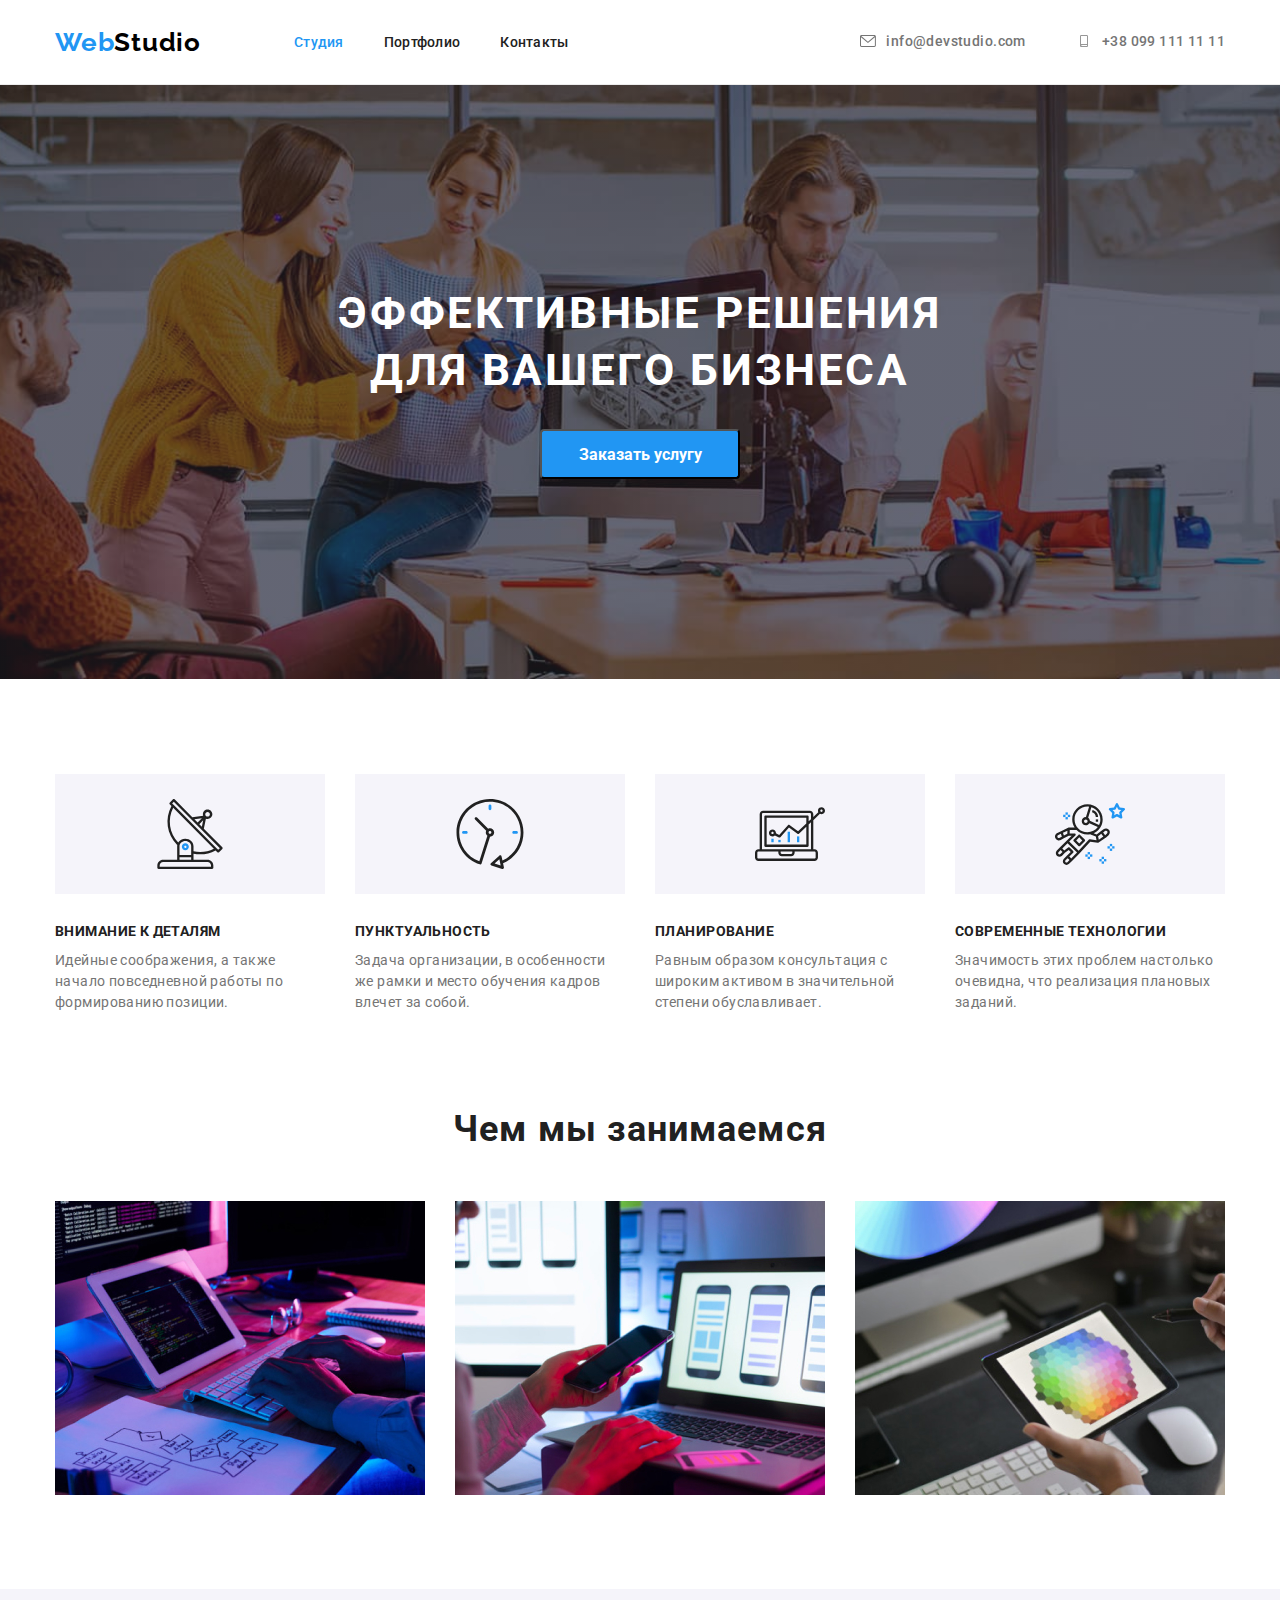
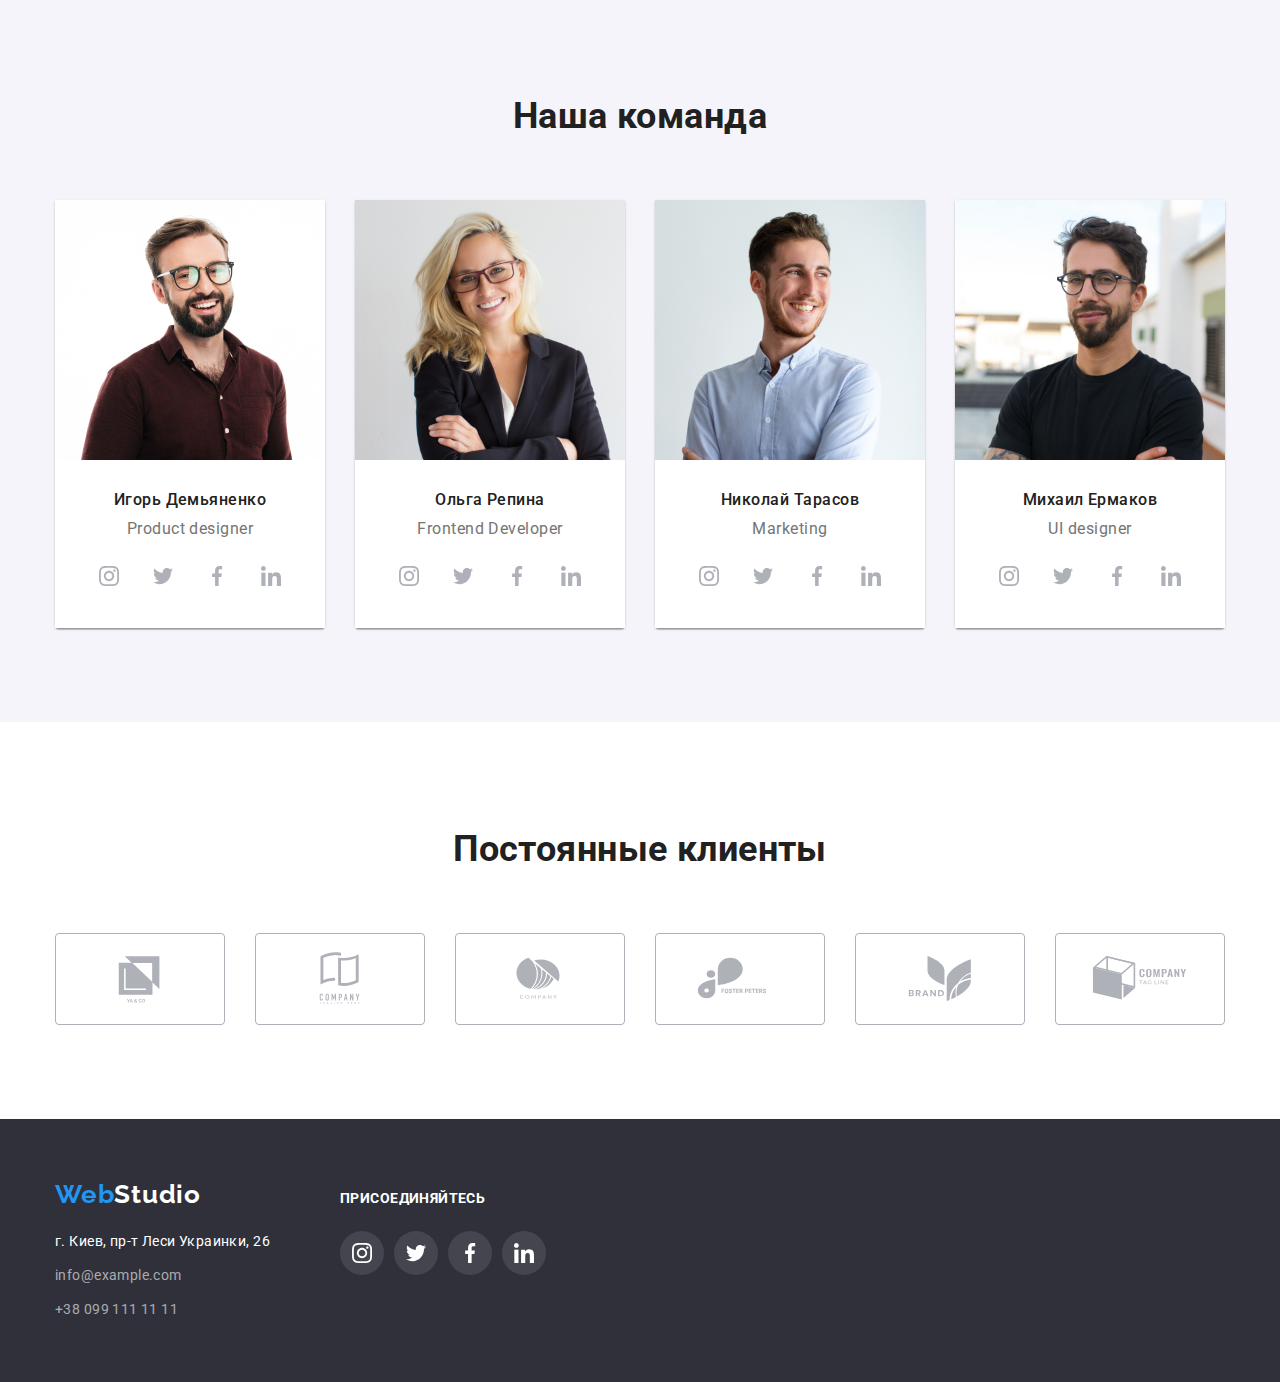
==== commit ffe0ca3c: "homework4" ====
--- a/index.html
+++ b/index.html
@@ -31,7 +31,7 @@
         <ul class="nav-container">
           <li class="nav-item-mail">
             <a href="mailto:info@devstudio.com" class="nav-link link">
-              <svg class="nav-icon" width="20" height="20">
+              <svg class="nav-icon" width="16" height="12">
                 <use href="./images/icons.svg#icon-envelope"></use>
               </svg>
               info@devstudio.com
@@ -39,7 +39,7 @@
           </li>
           <li class="nav-item-tel">
             <a href="tel:+380991111111" class="nav-link link">
-              <svg class="nav-icon" width="20" height="20">
+              <svg class="nav-icon" width="16" height="12">
                 <use href="./images/icons.svg#icon-smartphone"></use>
               </svg>
               +38 099 111 11 11
@@ -273,42 +273,42 @@
         <div class="container">
           <h2 class="our-clients-title">Постоянные клиенты</h2>
           <ul class="our-clients-list">
-            <li>
+            <li class="our-clients-list-item">
               <a href="" class="our-clients-link link">
                 <svg class="our-clients-icon" width="106" height="60">
                   <use href="./images/icons.svg#logo-first"></use>
                 </svg>
               </a>
             </li>
-            <li>
+            <li class="our-clients-list-item">
               <a href="" class="our-clients-link link">
                 <svg class="our-clients-icon" width="106" height="60">
                   <use href="./images/icons.svg#logo-second"></use>
                 </svg>
               </a>
             </li>
-            <li>
+            <li class="our-clients-list-item">
               <a href="" class="our-clients-link link">
                 <svg class="our-clients-icon" width="106" height="60">
                   <use href="./images/icons.svg#logo-third"></use>
                 </svg>
               </a>
             </li>
-            <li>
+            <li class="our-clients-list-item">
               <a href="" class="our-clients-link link">
                 <svg class="our-clients-icon" width="106" height="60">
                   <use href="./images/icons.svg#logo-fourth"></use>
                 </svg>
               </a>
             </li>
-            <li>
+            <li class="our-clients-list-item">
               <a href="" class="our-clients-link link">
                 <svg class="our-clients-icon" width="106" height="60">
                   <use href="./images/icons.svg#logo-fifth"></use>
                 </svg>
               </a>
             </li>
-            <li>
+            <li class="our-clients-list-item">
               <a href="" class="our-clients-link link">
                 <svg class="our-clients-icon" width="106" height="60">
                   <use href="./images/icons.svg#logo-sixth"></use>
--- a/css/styles.css
+++ b/css/styles.css
@@ -111,13 +111,10 @@
   padding-top: 30px;
   padding-bottom: 30px;
 }
+
 .header-container {
-}
-
-.header-container {
-  display: flex;
-  align-items: center;
-  width: 1200px;
+  display: flex;
+  align-items: center;
 }
 .nav {
   display: block;
@@ -172,6 +169,7 @@
 }
 
 .nav-icon {
+  margin-top: 5px;
   margin-right: 10px;
   fill: currentColor;
 }
@@ -497,14 +495,15 @@
   border: 1px solid #afb1b8;
   border-radius: 4px;
 }
-
+.our-clients-list-item:not(:last-child) {
+  margin-right: 30px;
+}
 .our-clients-list {
   display: flex;
-  justify-content: space-between;
-  margin: 0 auto;
-}
+}
+/* ===============КОНЕЦ НАШИ КЛИЕНТЫ===================== */
 /* -=========ФИЛЬТР НА СТРАНИЦЕ ПОРТФОЛИО НАЧАЛО =========*/
-.work-examples .button-text-examples {
+.button-text-examples {
   font-family: inherit;
   background-color: #f5f4fa;
   color: #212121;
@@ -513,7 +512,7 @@
   line-height: 1.62;
   letter-spacing: 0.03em;
 }
-.work-examples-container .button-text-examples:hover,
+.button-text-examples:hover,
 .button-text-examples:focus {
   background-color: var(--accent-color);
   color: white;
@@ -561,7 +560,8 @@
 /* ============ ФИЛЬТР В ПОРТФОЛИО КОНЕЦ=========== */
 
 /* =========ПРИМЕРЫ РАБОТ В ПОРТФОЛИО =========*/
-.work-examples h2 {
+.work-example-title {
+  color: #212121;
   font-style: normal;
   font-weight: bold;
   font-size: 18px;
@@ -601,6 +601,9 @@
 }
 .work-examples-list-item:nth-last-child(-n + 3) {
   margin-bottom: 0;
+}
+.work-examples-list-item {
+  width: 370px;
 }
 
 /* =========КОНЕЦ ПРИМЕРОВ РАБОТ В ПОРТФОЛИО============== */
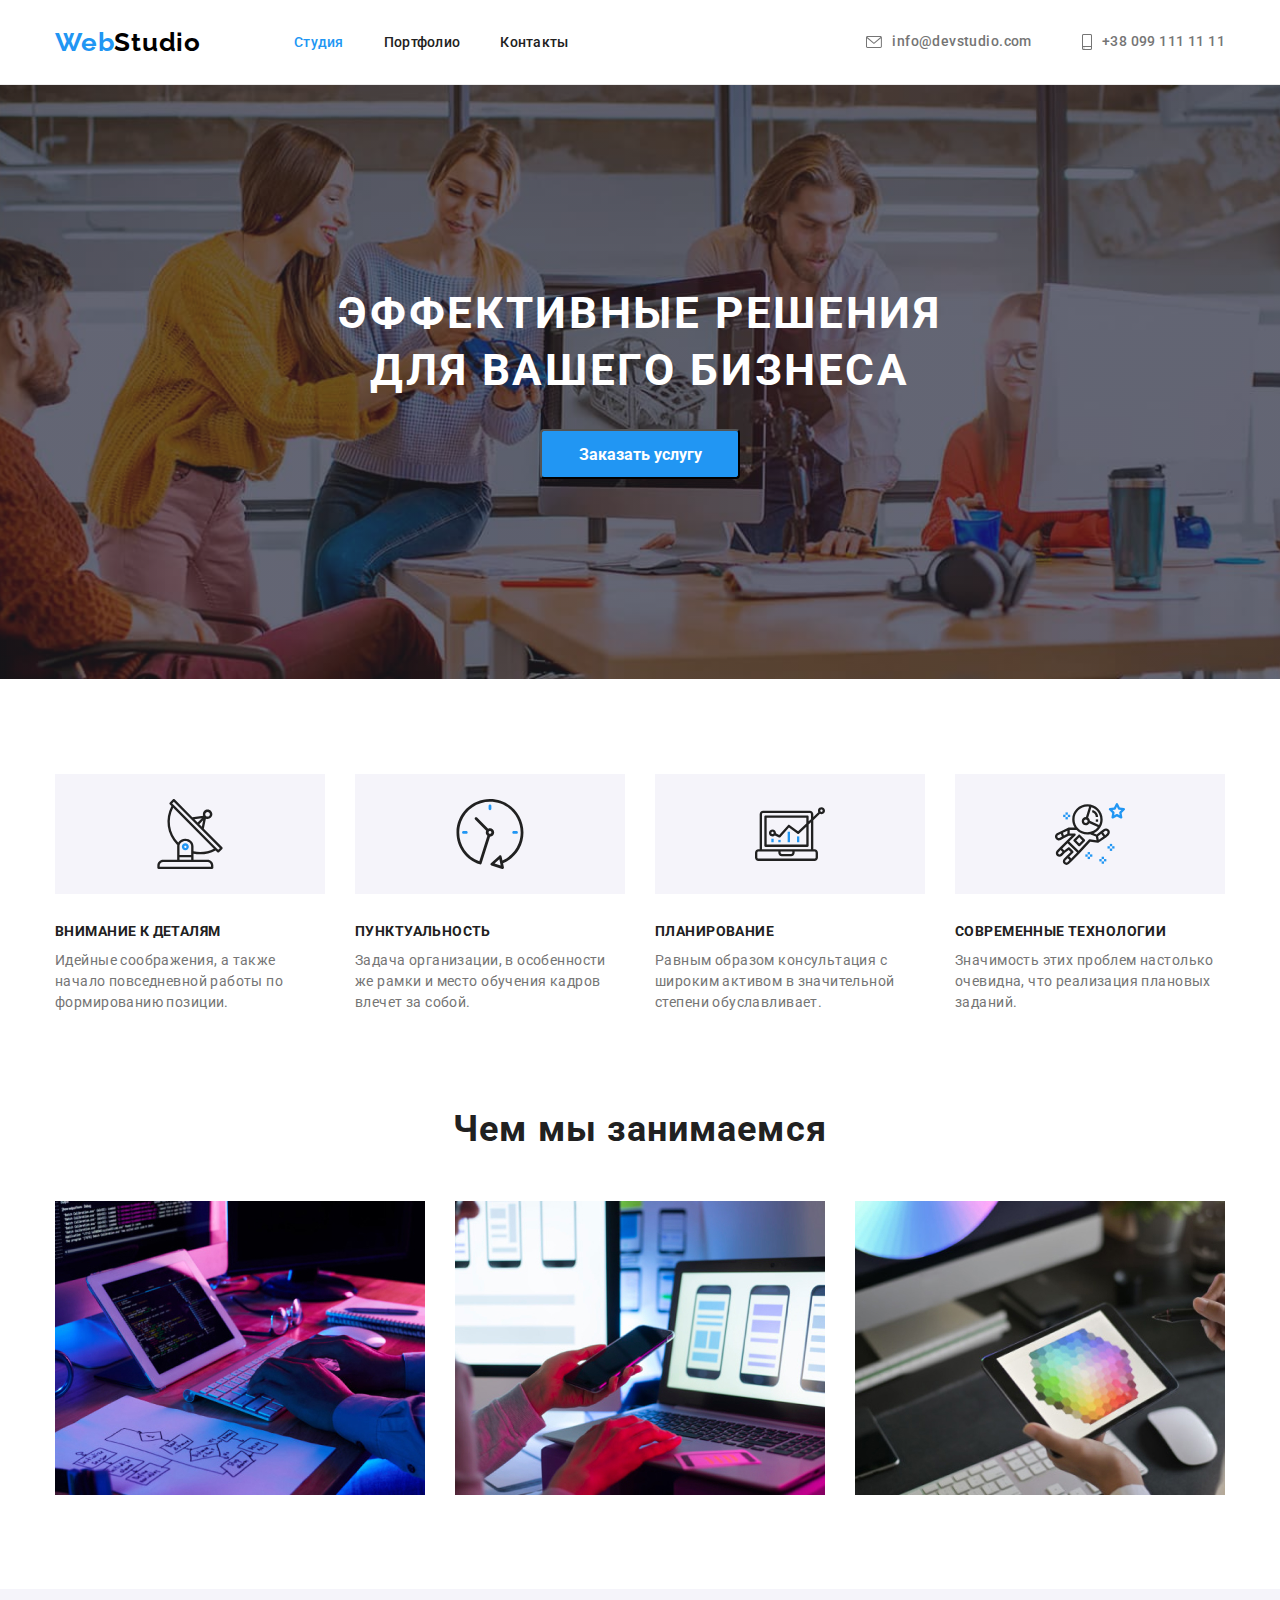
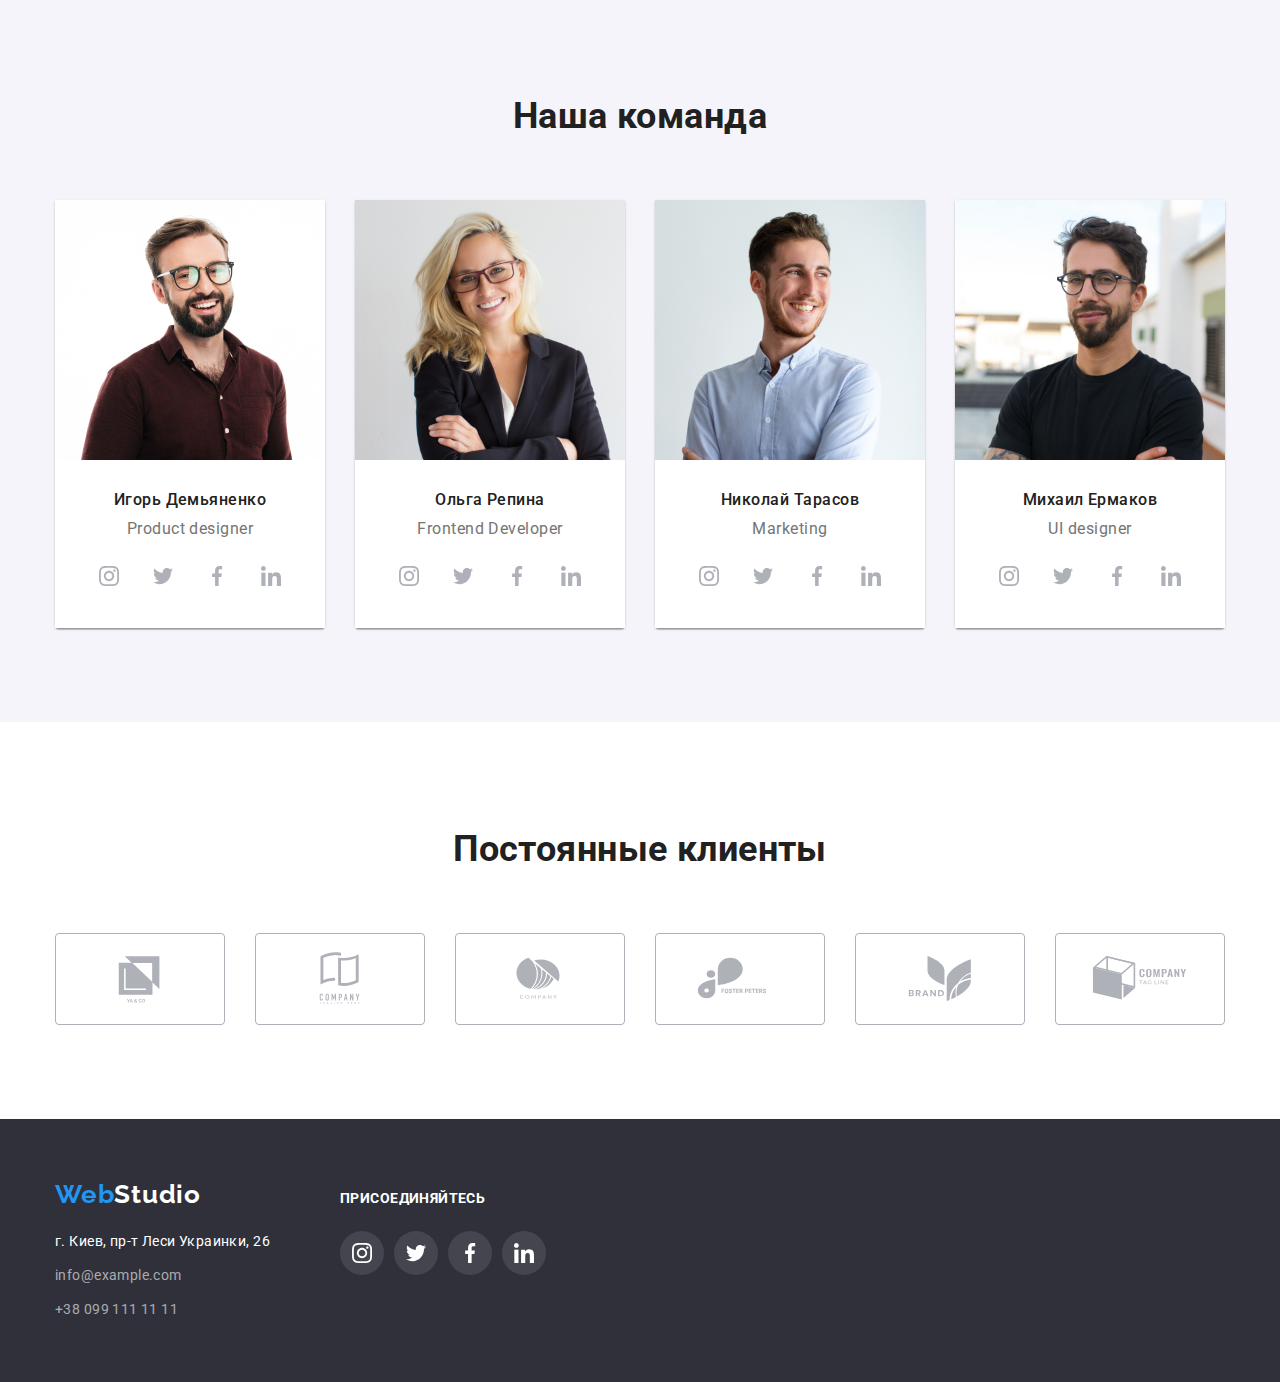
==== commit 3f357c13: "last" ====
--- a/index.html
+++ b/index.html
@@ -39,7 +39,7 @@
           </li>
           <li class="nav-item-tel">
             <a href="tel:+380991111111" class="nav-link link">
-              <svg class="nav-icon" width="16" height="12">
+              <svg class="nav-icon" width="10" height="16">
                 <use href="./images/icons.svg#icon-smartphone"></use>
               </svg>
               +38 099 111 11 11
--- a/css/styles.css
+++ b/css/styles.css
@@ -135,6 +135,7 @@
 }
 .nav-link {
   display: flex;
+  align-items: center;
 }
 
 .nav-email-link,
@@ -169,7 +170,6 @@
 }
 
 .nav-icon {
-  margin-top: 5px;
   margin-right: 10px;
   fill: currentColor;
 }
@@ -479,13 +479,14 @@
 
 .our-clients-link:hover,
 .our-clients-link:focus {
-  border: 1px solid var(--accent-color);
-}
-
-.our-clients-icon:hover,
-.our-clients-icon:focus {
-  fill: var(--accent-color);
-}
+  border: #2196f3;
+  border: 1px solid #2196f3;
+}
+.our-clients-link:hover > .our-clients-icon,
+.our-clients-link:focus > .our-clients-icon {
+  fill: #2196f3;
+}
+
 .our-clients-link {
   display: flex;
   justify-content: center;
@@ -584,8 +585,8 @@
   flex-wrap: wrap;
 }
 
-.work-examples-list-item:hover,
-.work-examples-list-item:focus {
+.work-examples-list-link:hover,
+.work-examples-list-link:focus {
   box-shadow: 0px 1px 1px rgba(0, 0, 0, 0.12), 0px 4px 4px rgba(0, 0, 0, 0.06),
     1px 4px 6px rgba(0, 0, 0, 0.16);
 }
